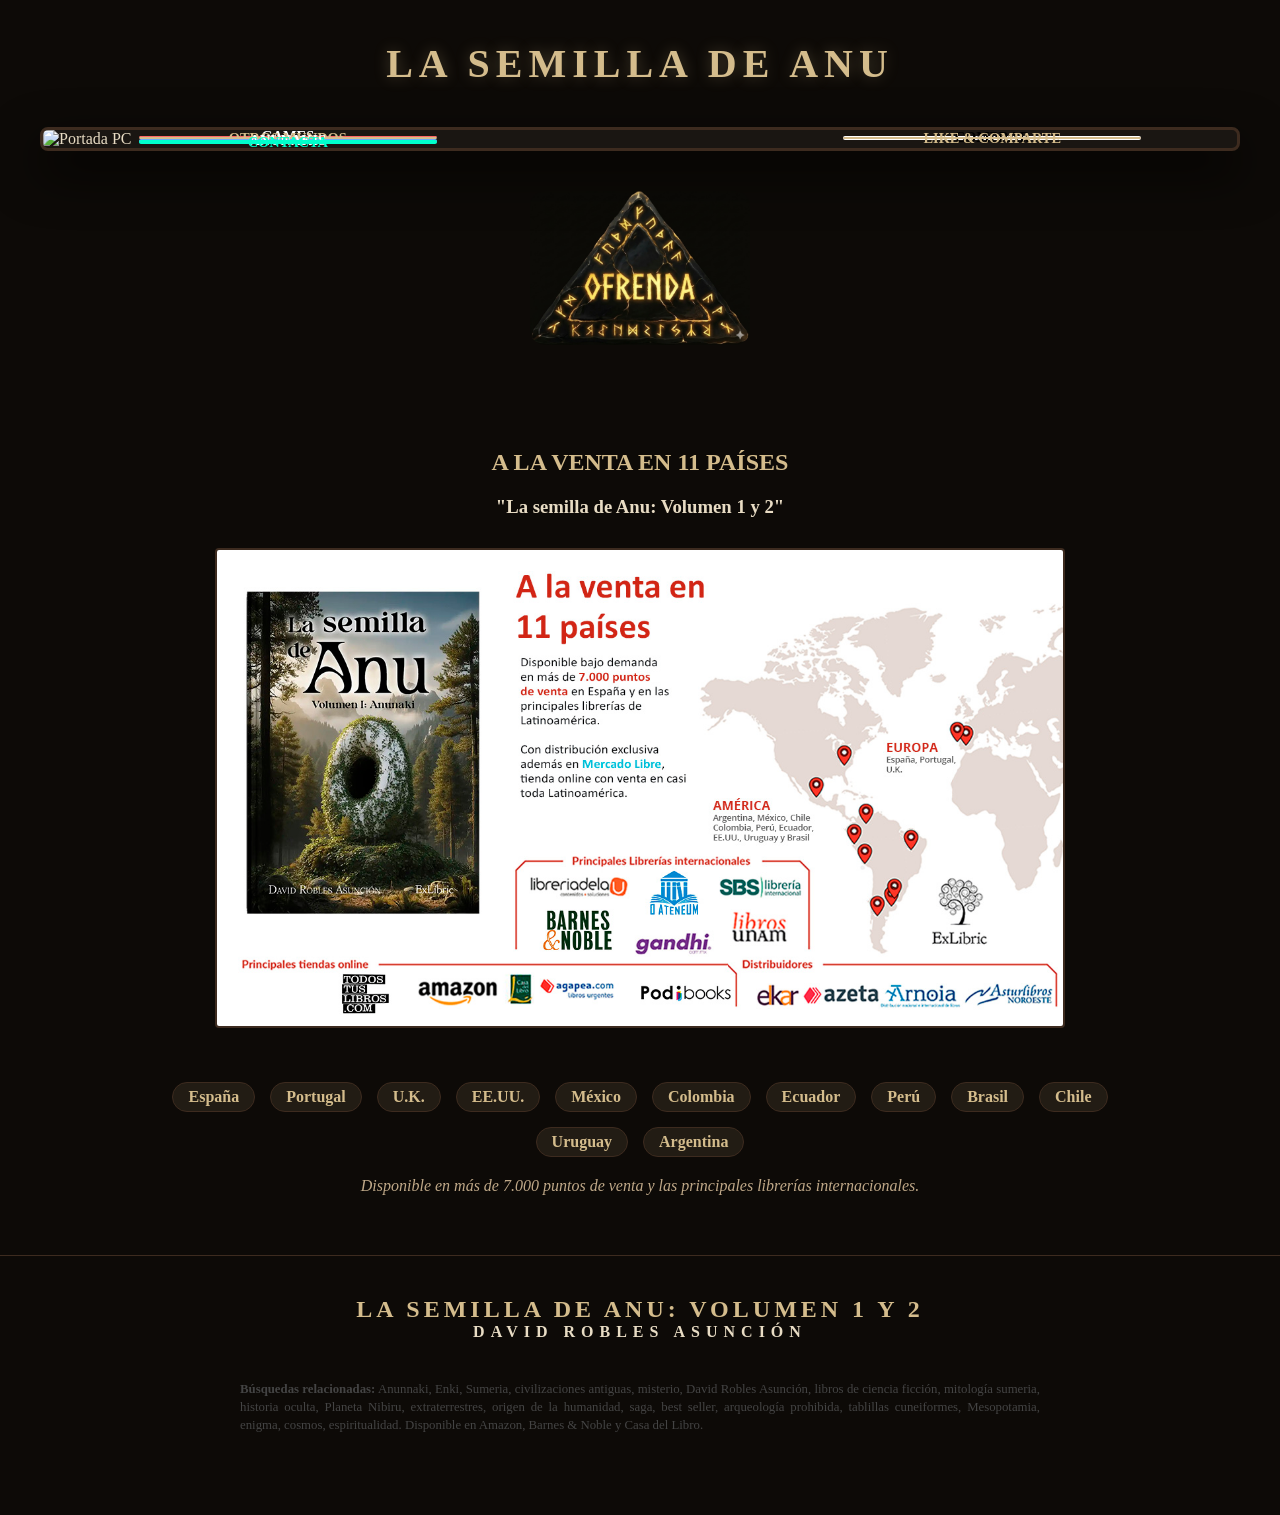
==== index.html @ cfb8f727 "Update print statement from 'Hello' to 'Goodbye'" ====
<!DOCTYPE html>

<html lang="es">

<head>

    <meta charset="UTF-8">

    <meta name="viewport" content="width=device-width, initial-scale=1.0, maximum-scale=5.0">

    <title>La Semilla de Anu - David Robles Asunción</title>



    <style>

        /* RESET Y BASE */

        * { box-sizing: border-box; margin: 0; padding: 0; -webkit-tap-highlight-color: transparent; }

        

        body { 

            background-color: #0d0a07; 

            color: #e8dcc4; 

            font-family: 'Segoe UI', 'Cambria', serif; 

            display: flex; 

            flex-direction: column; 

            align-items: center; 

            min-height: 100vh; 

            overflow-x: hidden;

        }



        .seo-title { 

            color: #d4bc8c; padding: 40px 15px; font-size: clamp(1.5rem, 5vw, 2.5rem); 

            text-transform: uppercase; text-align: center; letter-spacing: 6px; width: 100%;

            text-shadow: 0 0 15px rgba(212, 188, 140, 0.3);

        }



        /* PORTADA */

        .templo-master { 

            position: relative; width: 95%; max-width: 1200px; border: 3px solid #3d2b1f; 

            background: #1a1612; overflow: hidden; border-radius: 8px;

            box-shadow: 0 20px 50px rgba(0,0,0,0.9);

        }

        

        .background-design { 

            width: 100%; height: auto; display: block; position: relative; z-index: 2; 

        }



        .img-pc { display: none; }

        @media (min-width: 850px) { .img-pc { display: block; } .img-movil { display: none; } }

        @media (max-width: 849px) { .img-movil { display: block; } }



        /* GOTA Y ONDA */

        .gota-efecto { 

            position: absolute; top: -25px; left: 50%; width: 4px; height: 20px; 

            background: linear-gradient(to bottom, transparent, #d4bc8c); border-radius: 50%; 

            z-index: 6; animation: caerSuelo 4s infinite cubic-bezier(0.4, 0, 1, 1); 

        }

        .onda-efecto { 

            position: absolute; top: 96%; left: 50%; width: 10px; height: 5px; 

            border: 1.5px solid rgba(212, 188, 140, 0.5); border-radius: 50%; 

            z-index: 6; transform: translate(-50%, -50%); opacity: 0; animation: ondaSuelo 4s infinite; 

        }

        @keyframes caerSuelo { 0% { top: -25px; opacity: 0; } 10% { opacity: 1; } 85% { top: 96%; opacity: 1; } 90%, 100% { opacity: 0; } }

        @keyframes ondaSuelo { 0%, 85% { width: 0; height: 0; opacity: 0; } 86% { opacity: 1; } 100% { width: 400px; height: 100px; opacity: 0; } }



        /* BOTONES PRINCIPALES */

        .botones-capa { position: absolute; top: 0; left: 0; width: 100%; height: 100%; z-index: 10; }

        .btn-invisible { 

            position: absolute; display: flex; align-items: center; justify-content: center; 

            text-decoration: none; font-weight: 800; font-size: clamp(0.5rem, 1.8vw, 0.9rem); 

            text-transform: uppercase; border-radius: 4px; text-align: center; width: 25%; height: 7.2%; 

            transition: all 0.2s ease; box-shadow: inset 0 0 10px rgba(0,0,0,0.5); cursor: pointer;

        }

        .btn-col-izq { left: 8%; color: #fff; }

        .btn-col-der { left: 67%; color: #fff; }

        

        .btn-arcade { top: 32%; background: rgba(80, 20, 20, 0.95); border: 1.5px solid #ff6666; } 

        .btn-otros { top: 40%; background: #2a2a2a; border: 1.5px solid #d4bc8c; color: #d4bc8c !important; }

        .btn-anunakis { top: 48%; background: rgba(20, 40, 80, 0.95); border: 2px solid #66aaff; }

        

        .btn-contacta { 

            top: 56%; 

            background: linear-gradient(145deg, #0a5c36, #04321c); 

            border: 2px solid #00ffcc; 

            color: #00ffcc !important; 

            font-weight: 900;

            animation: latidoVerde 2.5s infinite;

        }

        @keyframes latidoVerde {

            0% { transform: scale(1); box-shadow: 0 0 5px rgba(0,255,204,0.3); }

            50% { transform: scale(1.03); box-shadow: 0 0 15px rgba(0,255,204,0.7); }

            100% { transform: scale(1); box-shadow: 0 0 5px rgba(0,255,204,0.3); }

        }



        .btn-comprar { 

            top: 32%; background: linear-gradient(145deg, #ffd700, #b8860b); 

            color: #000 !important; border: 2px solid #fff; font-weight: 900; 

            animation: latidoGlow 2s infinite;

        }

        @keyframes latidoGlow {

            0% { transform: scale(1); box-shadow: 0 0 5px #fff; }

            50% { transform: scale(1.05); box-shadow: 0 0 20px #ffd700; }

            100% { transform: scale(1); box-shadow: 0 0 5px #fff; }

        }



        .btn-redes { 

            top: 40%; background: rgba(60, 20, 60, 0.95); border: 1.5px solid #d4bc8c; color: #d4bc8c !important; 

        }



        /* MODALES */

        .modal-base { display: none; position: fixed; top: 0; left: 0; width: 100%; height: 100%; background: rgba(0,0,0,0.95); z-index: 100; justify-content: center; align-items: center; }

        .modal-box { background: #1a1612; border: 2px solid #d4bc8c; width: 90%; max-width: 550px; padding: 25px; border-radius: 12px; position: relative; }

        .close-x { position: absolute; top: 10px; right: 20px; color: #d4bc8c; font-size: 30px; cursor: pointer; }

        

        .menu-anunaki-grid, .menu-games-grid, .menu-redes-grid { display: grid; grid-template-columns: 1fr 1fr; gap: 10px; margin-top: 20px; }

        .menu-redes-grid { grid-template-columns: 1fr; }

        

        .menu-anunaki-grid a, .menu-games-grid a, .menu-redes-grid a { 

            display: block; padding: 15px; border: 1.5px solid #d4bc8c; color: #e8dcc4; 

            text-decoration: none; text-align: center; border-radius: 4px; font-weight: bold; font-size: 0.9rem;

            background: rgba(212, 188, 140, 0.05); transition: 0.3s;

        }

        .menu-anunaki-grid a:hover, .menu-games-grid a:hover, .menu-redes-grid a:hover { background: #d4bc8c; color: #000; }



        /* ESTILOS DEL MODAL DE CONTACTO EN VERDE ESMERALDA */

        .modal-extraterrestre .modal-box {

            background: linear-gradient(135deg, #08120e, #141a16);

            border: 2px solid #00ffcc;

            box-shadow: 0 0 30px rgba(0, 255, 204, 0.2);

            max-width: 480px;

        }

        .modal-extraterrestre h2 {

            color: #00ffcc !important;

            text-shadow: 0 0 10px rgba(0, 255, 204, 0.4);

            letter-spacing: 2px;

        }

        .form-muro {

            display: flex;

            flex-direction: column;

            gap: 12px;

            margin-top: 20px;

        }

        .form-muro input, .form-muro textarea {

            width: 100%;

            padding: 12px;

            background: rgba(0, 0, 0, 0.6);

            border: 1px solid #00ffcc;

            border-radius: 4px;

            color: #e8dcc4;

            font-family: inherit;

            font-size: 0.95rem;

        }

        .form-muro input:focus, .form-muro textarea:focus {

            outline: none;

            box-shadow: 0 0 8px rgba(0, 255, 204, 0.6);

        }

        .btn-publicar {

            background: #00ffcc;

            color: #050a08;

            border: none;

            padding: 12px;

            font-weight: bold;

            text-transform: uppercase;

            letter-spacing: 2px;

            border-radius: 4px;

            cursor: pointer;

            transition: 0.3s;

        }

        .btn-publicar:hover {

            background: #fff;

            box-shadow: 0 0 15px #fff;

        }



        .scroll-lista { max-height: 50vh; overflow-y: auto; margin-top: 15px; }

        .grid-autores { display: grid; grid-template-columns: 1fr 1fr; gap: 8px; list-style: none; }

        .grid-autores li { padding: 8px; color: #e8dcc4; border-bottom: 1px solid #2a2a2a; font-size: 0.85rem; }



        .seccion-venta { width: 90%; max-width: 1000px; padding: 60px 20px; text-align: center; }

        .mapa-img { width: 100%; max-width: 850px; border: 2px solid #3d2b1f; margin-bottom: 30px; border-radius: 4px; }

        .lista-paises { display: flex; flex-wrap: wrap; justify-content: center; gap: 15px; list-style: none; margin: 20px 0; color: #d4bc8c; font-weight: bold; }

        .lista-paises li { background: rgba(212, 188, 140, 0.1); padding: 5px 15px; border-radius: 20px; border: 1px solid #3d2b1f; }



        .contenedor-ofrenda { padding: 40px 0; display: flex; justify-content: center; width: 100%; }

        .btn-paypal-ofrenda { background: none; border: none; cursor: pointer; max-width: 220px; }

        .btn-paypal-ofrenda img { width: 100%; border-radius: 15px; }



        .footer-final { padding: 40px 20px 80px 20px; text-align: center; border-top: 1px solid #3d2b1f; width: 100%; }

        .seo-hidden { font-size: 0.8rem; color: #444; margin-top: 30px; max-width: 800px; margin-left: auto; margin-right: auto; line-height: 1.4; text-align: justify; }

    </style>

</head>

<body onclick="iniciarLatido()" ontouchstart="iniciarLatido()">



    <h1 class="seo-title">La Semilla de Anu</h1>



    <div class="templo-master">

        <img src="portada-pc.jpeg?v=2" class="background-design img-movil" alt="Portada Móvil">

        <img src="portada-pc.jpeg?v=2" class="background-design img-pc" alt="Portada PC">

        

        <div class="gota-efecto"></div>

        <div class="onda-efecto"></div>

        

        <audio id="audLatido" loop src="latido.mp3"></audio>

        <audio id="audGota" src="sonido.mp3"></audio>

        

        <nav class="botones-capa">

            <div class="btn-invisible btn-col-izq btn-arcade" onclick="abrirModal('modalGames')">Games</div>

            <div class="btn-invisible btn-col-izq btn-otros" onclick="abrirModal('modalOtros')">Otros Mundos</div>

            <div class="btn-invisible btn-col-izq btn-anunakis" onclick="abrirAnunakis()">Anunakis</div>

            <div class="btn-invisible btn-col-izq btn-contacta" onclick="abrirModal('modalContacto')">Contacta</div>



            <a href="https://www.exlibric.com/author/david-robles-asuncion/" class="btn-invisible btn-col-der btn-comprar" target="_blank">Comprar</a>

            <div class="btn-invisible btn-col-der btn-redes" onclick="abrirModal('modalRedes')">Like & Comparte</div>

        </nav>

    </div>



    <!-- MODALES -->

    <div id="modalGames" class="modal-base">

        <div class="modal-box">

            <span class="close-x" onclick="cerrarModales()">&times;</span>

            <h2 style="text-align:center; color:#d4bc8c">Games</h2>

            <div class="menu-games-grid">

                <a href="juego.html">Arcade</a>

                <a href="rol.html">Rol</a>

                <a href="tablillas.html">Tablillas</a>

            </div>

        </div>

    </div>



    <div id="modalAnunakis" class="modal-base">

        <div class="modal-box">

            <span class="close-x" onclick="cerrarModales()">&times;</span>

            <h2 style="text-align:center; color:#d4bc8c">Anunakis</h2>

            <div class="menu-anunaki-grid">

                <a href="cuneiforme.html">Escritura</a>

                <a href="aventura.html">Aventura</a>

                <a href="adivinanzas.html">Oráculo</a>

                <a href="destino.html">Destino</a>

            </div>

        </div>

    </div>



    <div id="modalRedes" class="modal-base">

        <div class="modal-box">

            <span class="close-x" onclick="cerrarModales()">&times;</span>

            <h2 style="text-align:center; color:#d4bc8c">Like & Comparte</h2>

            <div class="menu-redes-grid">

                <a href="https://www.tiktok.com/@vorticeverde82" target="_blank">TikTok</a>

                <a href="https://www.instagram.com/vorticeverde82/" target="_blank">Instagram</a>

                <a href="https://www.youtube.com/@DRobles82" target="_blank">YouTube</a>

            </div>

        </div>

    </div>



    <!-- MODAL CONTACTO / CONECTADO A FORMSPREE CON IFRAME OCULTO -->

    <div id="modalContacto" class="modal-base modal-extraterrestre">

        <div class="modal-box">

            <span class="close-x" onclick="cerrarModales()">&times;</span>

            <h2 style="text-align:center;">CONTACTA CON EL AUTOR</h2>

            <p style="text-align:center; font-size: 0.80rem; color:#00ffcc; margin-top:3px;">Tu mensaje llegará directamente al correo</p>

            

            <form action="https://formspree.io/f/xgawbpyd" method="POST" class="form-muro" id="formContactoDirecto" target="hidden_iframe" onsubmit="enviadoFormulario()">

                <input type="text" name="nombre" required placeholder="Tu nombre o alias..." maxlength="30">

                <input type="email" name="email" required placeholder="Tu correo electrónico...">

                <textarea name="mensaje" rows="3" required placeholder="Escribe tu mensaje..." maxlength="300"></textarea>

                <button type="submit" id="btnEnviarEmail" class="btn-publicar">Enviar Mensaje</button>

            </form>

            

            <div id="respuestaEnvio" style="display:none; text-align:center; color:#00ffcc; margin-top:15px; font-weight:bold;">

                ¡Mensaje transmitido con éxito! Te responderé pronto.

            </div>

            

            <iframe name="hidden_iframe" id="hidden_iframe" style="display:none;"></iframe>

        </div>

    </div>



    <div id="modalOtros" class="modal-base">

        <div class="modal-box">

            <span class="close-x" onclick="cerrarModales()">&times;</span>

            <h2 style="text-align:center; color:#d4bc8c">Otros Mundos</h2>

            <div class="scroll-lista">

                <ul class="grid-autores">

                    <li>Alan y Sally Landsburg</li><li>Alfred Stelter</li><li>Andrew Tomas</li><li>Belline</li><li>Carlo Liberio del Zotti</li><li>Charles berlitz</li><li>Christine Dequerlor</li><li>Cristian Puig</li><li>David Hammond</li><li>Dr. Frederik Koning</li><li>Erich von Daniken</li><li>Francisco Javier Torrent Rodrigo</li><li>Francois Ethuin</li><li>Francois Ribadeau Dumas</li><li>Fulcanelli</li><li>Günter Paul</li><li>Gustavo Domenech</li><li>H.P. Blavatsky</li><li>Hades</li><li>Hans Herlin</li><li>J. Bergier</li><li>J.Garcia Font</li><li>J.J.Benitez</li><li>Jacques Bergier</li><li>Jacques Sadoul</li><li>Jacques. A. Mauduit</li><li>Javier Sierra</li><li>Jean Sendy</li><li>Jean-Charles Pichon</li><li>John G. Fuller</li><li>L. Pauwels</li><li>Leo Talamonti</li><li>Marcel Moreau</li><li>Maurice Chatelain</li><li>Michael Cranger</li><li>Michael-Claude Touchard</li><li>Michel Gauquelin</li><li>Patrice Gaston</li><li>Pedro Guirao</li><li>Peter Kolosimo</li><li>Pierre carnac</li><li>Pierre ceria</li><li>Pierre Duval</li><li>rainer Erler</li><li>Richard Hennig</li><li>Robert Charroux</li><li>Robert Tocquet</li><li>Stuart R.Kaplan</li><li>Victor Colmenarejo</li>

                </ul>

            </div>

        </div>

    </div>



    <div class="contenedor-ofrenda">

        <form action="https://www.paypal.com/donate" method="post" target="_top">

            <input type="hidden" name="hosted_button_id" value="7M9F87AUJ6T2J" />

            <button type="submit" class="btn-paypal-ofrenda">

                <img src="Gemini_Generated_Image_g6d4ytg6d4ytg6d4.jpg" alt="Ofrenda">

            </button>

        </form>

    </div>



    <section class="seccion-venta">

        <h2 style="color:#d4bc8c; margin-bottom:20px;">A LA VENTA EN 11 PAÍSES</h2>

        <h3 style="margin-bottom:30px; color:#e8dcc4;">"La semilla de Anu: Volumen 1 y 2"</h3>

        <img src="mapa.jpg" class="mapa-img" alt="Mapa de puntos de venta">

        <ul class="lista-paises">

            <li>España</li><li>Portugal</li><li>U.K.</li><li>EE.UU.</li><li>México</li><li>Colombia</li>

            <li>Ecuador</li><li>Perú</li><li>Brasil</li><li>Chile</li><li>Uruguay</li><li>Argentina</li>

        </ul>

        <p style="color:#bfa888; font-style:italic; margin-top:20px;">Disponible en más de 7.000 puntos de venta y las principales librerías internacionales.</p>

    </section>



    <footer class="footer-final">

        <div style="margin-bottom: 40px;">

            <h2 style="letter-spacing: 4px; color:#d4bc8c;">LA SEMILLA DE ANU: VOLUMEN 1 Y 2</h2>

            <p style="letter-spacing: 6px; font-weight: bold;">DAVID ROBLES ASUNCIÓN</p>

        </div>

        <div class="seo-hidden">

            <strong>Búsquedas relacionadas:</strong> Anunnaki, Enki, Sumeria, civilizaciones antiguas, misterio, David Robles Asunción, libros de ciencia ficción, mitología sumeria, historia oculta, Planeta Nibiru, extraterrestres, origen de la humanidad, saga, best seller, arqueología prohibida, tablillas cuneiformes, Mesopotamia, enigma, cosmos, espiritualidad. Disponible en Amazon, Barnes & Noble y Casa del Libro.

        </div>

    </footer>



    <script>

        const latido = document.getElementById('audLatido');

        const gota = document.getElementById('audGota');

        let iniciado = false;



        function iniciarLatido() { if (!iniciado) { latido.play().catch(() => {}); iniciado = true; } }

        function abrirAnunakis() { gota.currentTime = 0; gota.play().catch(() => {}); abrirModal('modalAnunakis'); }

        function abrirModal(id) { 

            gota.currentTime = 0; gota.play().catch(() => {});

            document.getElementById(id).style.display = 'flex'; 

        }

        function cerrarModales() { document.querySelectorAll('.modal-base').forEach(m => m.style.display = 'none'); }

        window.onclick = (e) => { if (e.target.className === 'modal-base') cerrarModales(); }



        function enviadoFormulario() {

            const btn = document.getElementById('btnEnviarEmail');

            const form = document.getElementById('formContactoDirecto');

            const respuesta = document.getElementById('respuestaEnvio');

            

            btn.innerText = "ENVIANDO...";

            btn.disabled = true;



            setTimeout(() => {

                form.reset();

                form.style.display = 'none';

                respuesta.style.display = 'block';

            }, 800);

        }

    </script>

</body>

</html>
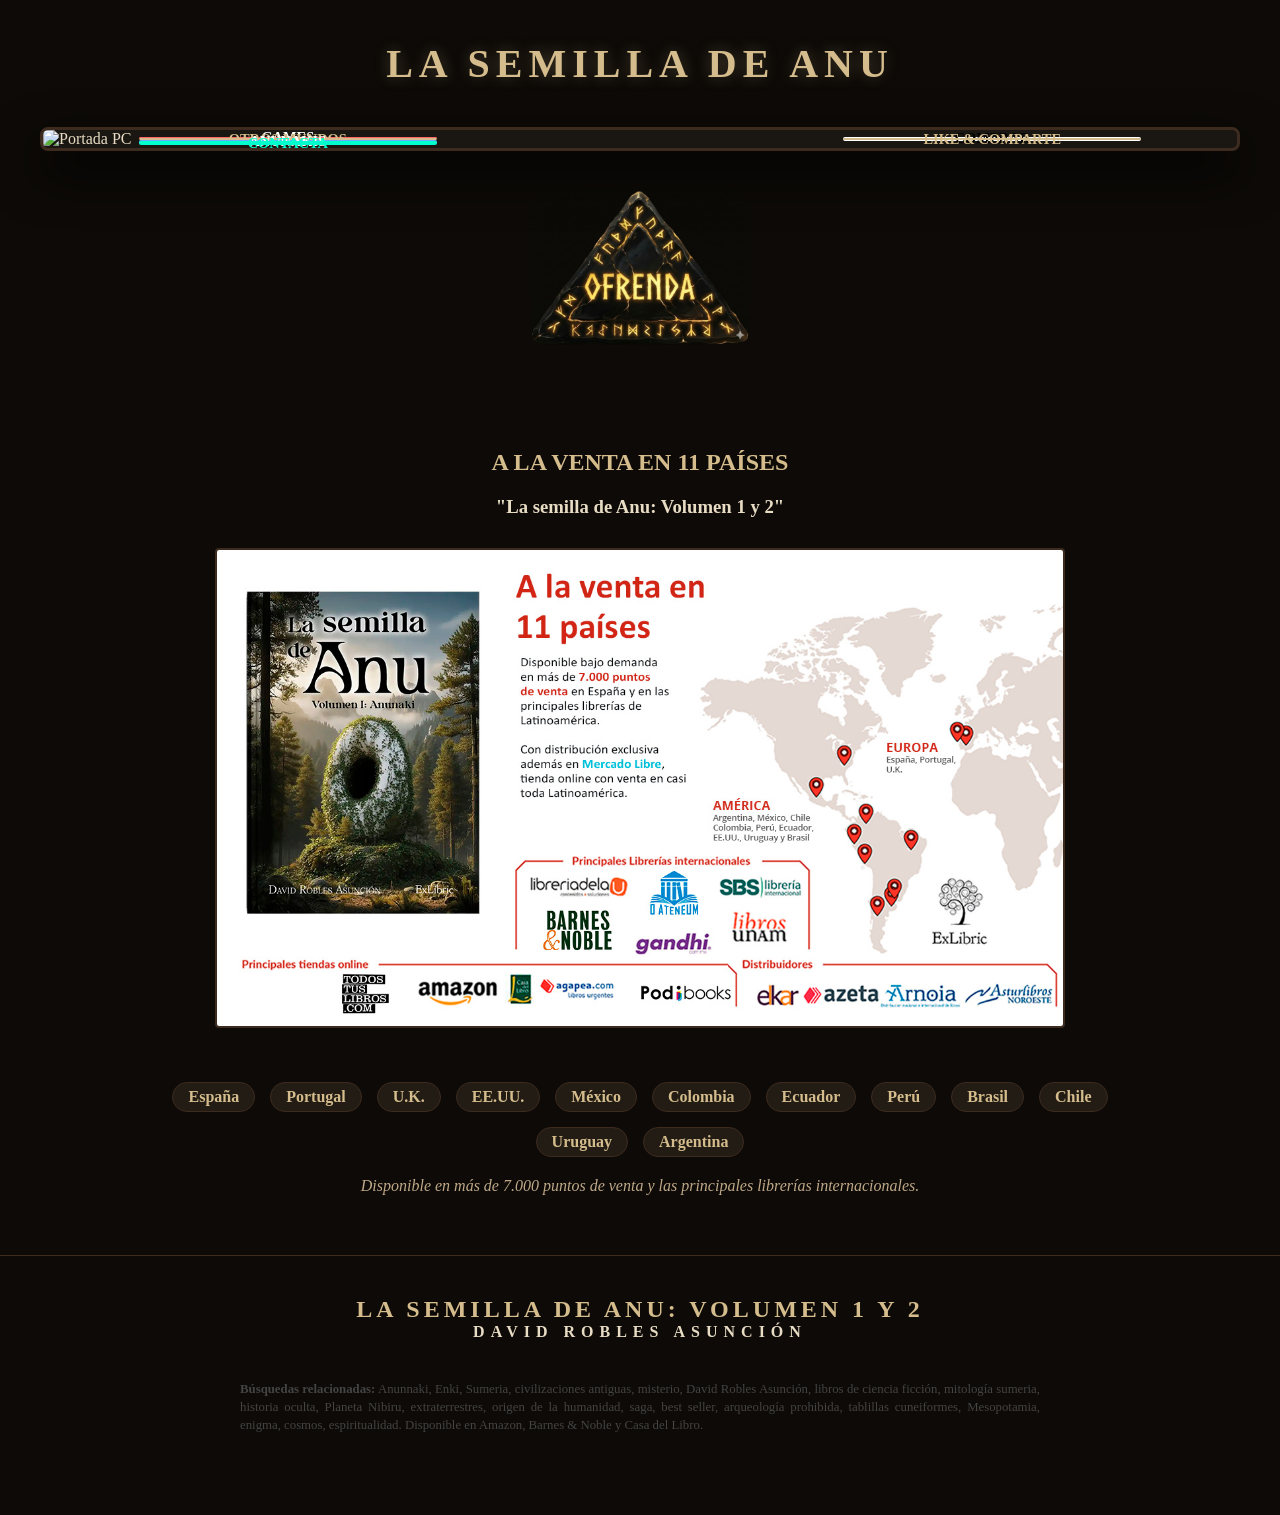
==== commit 5a3b146a: "Update print statement from 'Hello' to 'Goodbye'" ====
--- a/index.html
+++ b/index.html
@@ -1,679 +1,389 @@
 <!DOCTYPE html>
-
 <html lang="es">
-
 <head>
-
     <meta charset="UTF-8">
-
     <meta name="viewport" content="width=device-width, initial-scale=1.0, maximum-scale=5.0">
-
     <title>La Semilla de Anu - David Robles Asunción</title>
 
-
-
     <style>
-
         /* RESET Y BASE */
-
         * { box-sizing: border-box; margin: 0; padding: 0; -webkit-tap-highlight-color: transparent; }
-
-        
-
+        
         body { 
-
             background-color: #0d0a07; 
-
             color: #e8dcc4; 
-
             font-family: 'Segoe UI', 'Cambria', serif; 
-
             display: flex; 
-
             flex-direction: column; 
-
             align-items: center; 
-
             min-height: 100vh; 
-
             overflow-x: hidden;
-
-        }
-
-
+        }
 
         .seo-title { 
-
             color: #d4bc8c; padding: 40px 15px; font-size: clamp(1.5rem, 5vw, 2.5rem); 
-
             text-transform: uppercase; text-align: center; letter-spacing: 6px; width: 100%;
-
             text-shadow: 0 0 15px rgba(212, 188, 140, 0.3);
-
-        }
-
-
+        }
 
         /* PORTADA */
-
         .templo-master { 
-
             position: relative; width: 95%; max-width: 1200px; border: 3px solid #3d2b1f; 
-
             background: #1a1612; overflow: hidden; border-radius: 8px;
-
             box-shadow: 0 20px 50px rgba(0,0,0,0.9);
-
-        }
-
-        
-
+        }
+        
         .background-design { 
-
             width: 100%; height: auto; display: block; position: relative; z-index: 2; 
-
-        }
-
-
+        }
 
         .img-pc { display: none; }
-
         @media (min-width: 850px) { .img-pc { display: block; } .img-movil { display: none; } }
-
         @media (max-width: 849px) { .img-movil { display: block; } }
 
-
-
         /* GOTA Y ONDA */
-
         .gota-efecto { 
-
             position: absolute; top: -25px; left: 50%; width: 4px; height: 20px; 
-
             background: linear-gradient(to bottom, transparent, #d4bc8c); border-radius: 50%; 
-
             z-index: 6; animation: caerSuelo 4s infinite cubic-bezier(0.4, 0, 1, 1); 
-
-        }
-
+        }
         .onda-efecto { 
-
             position: absolute; top: 96%; left: 50%; width: 10px; height: 5px; 
-
             border: 1.5px solid rgba(212, 188, 140, 0.5); border-radius: 50%; 
-
             z-index: 6; transform: translate(-50%, -50%); opacity: 0; animation: ondaSuelo 4s infinite; 
-
-        }
-
+        }
         @keyframes caerSuelo { 0% { top: -25px; opacity: 0; } 10% { opacity: 1; } 85% { top: 96%; opacity: 1; } 90%, 100% { opacity: 0; } }
-
         @keyframes ondaSuelo { 0%, 85% { width: 0; height: 0; opacity: 0; } 86% { opacity: 1; } 100% { width: 400px; height: 100px; opacity: 0; } }
 
-
-
         /* BOTONES PRINCIPALES */
-
         .botones-capa { position: absolute; top: 0; left: 0; width: 100%; height: 100%; z-index: 10; }
-
         .btn-invisible { 
-
             position: absolute; display: flex; align-items: center; justify-content: center; 
-
             text-decoration: none; font-weight: 800; font-size: clamp(0.5rem, 1.8vw, 0.9rem); 
-
             text-transform: uppercase; border-radius: 4px; text-align: center; width: 25%; height: 7.2%; 
-
             transition: all 0.2s ease; box-shadow: inset 0 0 10px rgba(0,0,0,0.5); cursor: pointer;
-
-        }
-
+        }
         .btn-col-izq { left: 8%; color: #fff; }
-
         .btn-col-der { left: 67%; color: #fff; }
-
-        
-
-        .btn-arcade { top: 32%; background: rgba(80, 20, 20, 0.95); border: 1.5px solid #ff6666; } 
-
-        .btn-otros { top: 40%; background: #2a2a2a; border: 1.5px solid #d4bc8c; color: #d4bc8c !important; }
-
-        .btn-anunakis { top: 48%; background: rgba(20, 40, 80, 0.95); border: 2px solid #66aaff; }
-
-        
-
+        
+        /* Bajados ligeramente justo por debajo de las manos */
+        .btn-arcade { top: 38%; background: rgba(80, 20, 20, 0.95); border: 1.5px solid #ff6666; } 
+        .btn-otros { top: 46%; background: #2a2a2a; border: 1.5px solid #d4bc8c; color: #d4bc8c !important; }
+        .btn-anunakis { top: 54%; background: rgba(20, 40, 80, 0.95); border: 2px solid #66aaff; }
+        
         .btn-contacta { 
-
-            top: 56%; 
-
+            top: 62%; 
             background: linear-gradient(145deg, #0a5c36, #04321c); 
-
             border: 2px solid #00ffcc; 
-
             color: #00ffcc !important; 
-
             font-weight: 900;
-
             animation: latidoVerde 2.5s infinite;
-
-        }
-
+        }
         @keyframes latidoVerde {
-
             0% { transform: scale(1); box-shadow: 0 0 5px rgba(0,255,204,0.3); }
-
             50% { transform: scale(1.03); box-shadow: 0 0 15px rgba(0,255,204,0.7); }
-
             100% { transform: scale(1); box-shadow: 0 0 5px rgba(0,255,204,0.3); }
-
-        }
-
-
+        }
 
         .btn-comprar { 
-
-            top: 32%; background: linear-gradient(145deg, #ffd700, #b8860b); 
-
+            top: 38%; background: linear-gradient(145deg, #ffd700, #b8860b); 
             color: #000 !important; border: 2px solid #fff; font-weight: 900; 
-
             animation: latidoGlow 2s infinite;
-
-        }
-
+        }
         @keyframes latidoGlow {
-
             0% { transform: scale(1); box-shadow: 0 0 5px #fff; }
-
             50% { transform: scale(1.05); box-shadow: 0 0 20px #ffd700; }
-
             100% { transform: scale(1); box-shadow: 0 0 5px #fff; }
-
-        }
-
-
+        }
 
         .btn-redes { 
-
-            top: 40%; background: rgba(60, 20, 60, 0.95); border: 1.5px solid #d4bc8c; color: #d4bc8c !important; 
-
-        }
-
-
+            top: 46%; background: rgba(60, 20, 60, 0.95); border: 1.5px solid #d4bc8c; color: #d4bc8c !important; 
+        }
 
         /* MODALES */
-
         .modal-base { display: none; position: fixed; top: 0; left: 0; width: 100%; height: 100%; background: rgba(0,0,0,0.95); z-index: 100; justify-content: center; align-items: center; }
-
         .modal-box { background: #1a1612; border: 2px solid #d4bc8c; width: 90%; max-width: 550px; padding: 25px; border-radius: 12px; position: relative; }
-
         .close-x { position: absolute; top: 10px; right: 20px; color: #d4bc8c; font-size: 30px; cursor: pointer; }
-
-        
-
+        
         .menu-anunaki-grid, .menu-games-grid, .menu-redes-grid { display: grid; grid-template-columns: 1fr 1fr; gap: 10px; margin-top: 20px; }
-
         .menu-redes-grid { grid-template-columns: 1fr; }
-
-        
-
+        
         .menu-anunaki-grid a, .menu-games-grid a, .menu-redes-grid a { 
-
             display: block; padding: 15px; border: 1.5px solid #d4bc8c; color: #e8dcc4; 
-
             text-decoration: none; text-align: center; border-radius: 4px; font-weight: bold; font-size: 0.9rem;
-
             background: rgba(212, 188, 140, 0.05); transition: 0.3s;
-
-        }
-
+        }
         .menu-anunaki-grid a:hover, .menu-games-grid a:hover, .menu-redes-grid a:hover { background: #d4bc8c; color: #000; }
 
-
-
         /* ESTILOS DEL MODAL DE CONTACTO EN VERDE ESMERALDA */
-
         .modal-extraterrestre .modal-box {
-
             background: linear-gradient(135deg, #08120e, #141a16);
-
             border: 2px solid #00ffcc;
-
             box-shadow: 0 0 30px rgba(0, 255, 204, 0.2);
-
             max-width: 480px;
-
-        }
-
+        }
         .modal-extraterrestre h2 {
-
             color: #00ffcc !important;
-
             text-shadow: 0 0 10px rgba(0, 255, 204, 0.4);
-
             letter-spacing: 2px;
-
-        }
-
+        }
         .form-muro {
-
             display: flex;
-
             flex-direction: column;
-
             gap: 12px;
-
             margin-top: 20px;
-
-        }
-
+        }
         .form-muro input, .form-muro textarea {
-
             width: 100%;
-
             padding: 12px;
-
             background: rgba(0, 0, 0, 0.6);
-
             border: 1px solid #00ffcc;
-
             border-radius: 4px;
-
             color: #e8dcc4;
-
             font-family: inherit;
-
             font-size: 0.95rem;
-
-        }
-
+        }
         .form-muro input:focus, .form-muro textarea:focus {
-
             outline: none;
-
             box-shadow: 0 0 8px rgba(0, 255, 204, 0.6);
-
-        }
-
+        }
         .btn-publicar {
-
             background: #00ffcc;
-
             color: #050a08;
-
             border: none;
-
             padding: 12px;
-
             font-weight: bold;
-
             text-transform: uppercase;
-
             letter-spacing: 2px;
-
             border-radius: 4px;
-
             cursor: pointer;
-
             transition: 0.3s;
-
-        }
-
+        }
         .btn-publicar:hover {
-
             background: #fff;
-
             box-shadow: 0 0 15px #fff;
-
-        }
-
-
+        }
 
         .scroll-lista { max-height: 50vh; overflow-y: auto; margin-top: 15px; }
-
         .grid-autores { display: grid; grid-template-columns: 1fr 1fr; gap: 8px; list-style: none; }
-
         .grid-autores li { padding: 8px; color: #e8dcc4; border-bottom: 1px solid #2a2a2a; font-size: 0.85rem; }
 
-
-
         .seccion-venta { width: 90%; max-width: 1000px; padding: 60px 20px; text-align: center; }
-
         .mapa-img { width: 100%; max-width: 850px; border: 2px solid #3d2b1f; margin-bottom: 30px; border-radius: 4px; }
-
         .lista-paises { display: flex; flex-wrap: wrap; justify-content: center; gap: 15px; list-style: none; margin: 20px 0; color: #d4bc8c; font-weight: bold; }
-
         .lista-paises li { background: rgba(212, 188, 140, 0.1); padding: 5px 15px; border-radius: 20px; border: 1px solid #3d2b1f; }
 
-
-
         .contenedor-ofrenda { padding: 40px 0; display: flex; justify-content: center; width: 100%; }
-
         .btn-paypal-ofrenda { background: none; border: none; cursor: pointer; max-width: 220px; }
-
         .btn-paypal-ofrenda img { width: 100%; border-radius: 15px; }
 
-
-
         .footer-final { padding: 40px 20px 80px 20px; text-align: center; border-top: 1px solid #3d2b1f; width: 100%; }
-
         .seo-hidden { font-size: 0.8rem; color: #444; margin-top: 30px; max-width: 800px; margin-left: auto; margin-right: auto; line-height: 1.4; text-align: justify; }
-
     </style>
-
 </head>
-
 <body onclick="iniciarLatido()" ontouchstart="iniciarLatido()">
 
-
-
     <h1 class="seo-title">La Semilla de Anu</h1>
 
-
-
     <div class="templo-master">
-
         <img src="portada-pc.jpeg?v=2" class="background-design img-movil" alt="Portada Móvil">
-
         <img src="portada-pc.jpeg?v=2" class="background-design img-pc" alt="Portada PC">
-
-        
-
+        
         <div class="gota-efecto"></div>
-
         <div class="onda-efecto"></div>
-
-        
-
+        
         <audio id="audLatido" loop src="latido.mp3"></audio>
-
         <audio id="audGota" src="sonido.mp3"></audio>
-
-        
-
+        
         <nav class="botones-capa">
-
             <div class="btn-invisible btn-col-izq btn-arcade" onclick="abrirModal('modalGames')">Games</div>
-
             <div class="btn-invisible btn-col-izq btn-otros" onclick="abrirModal('modalOtros')">Otros Mundos</div>
-
             <div class="btn-invisible btn-col-izq btn-anunakis" onclick="abrirAnunakis()">Anunakis</div>
-
             <div class="btn-invisible btn-col-izq btn-contacta" onclick="abrirModal('modalContacto')">Contacta</div>
 
-
-
             <a href="https://www.exlibric.com/author/david-robles-asuncion/" class="btn-invisible btn-col-der btn-comprar" target="_blank">Comprar</a>
-
             <div class="btn-invisible btn-col-der btn-redes" onclick="abrirModal('modalRedes')">Like & Comparte</div>
-
         </nav>
-
-    </div>
-
-
+    </div>
 
     <!-- MODALES -->
-
     <div id="modalGames" class="modal-base">
-
-        <div class="modal-box">
-
-            <span class="close-x" onclick="cerrarModales()">&times;</span>
-
+        <div class="modal-box">
+            <span class="close-x" onclick="cerrarModales()">&times;</span>
             <h2 style="text-align:center; color:#d4bc8c">Games</h2>
-
             <div class="menu-games-grid">
-
                 <a href="juego.html">Arcade</a>
-
                 <a href="rol.html">Rol</a>
-
                 <a href="tablillas.html">Tablillas</a>
-
-            </div>
-
-        </div>
-
-    </div>
-
-
+            </div>
+        </div>
+    </div>
 
     <div id="modalAnunakis" class="modal-base">
-
-        <div class="modal-box">
-
-            <span class="close-x" onclick="cerrarModales()">&times;</span>
-
+        <div class="modal-box">
+            <span class="close-x" onclick="cerrarModales()">&times;</span>
             <h2 style="text-align:center; color:#d4bc8c">Anunakis</h2>
-
             <div class="menu-anunaki-grid">
-
                 <a href="cuneiforme.html">Escritura</a>
-
                 <a href="aventura.html">Aventura</a>
-
                 <a href="adivinanzas.html">Oráculo</a>
-
                 <a href="destino.html">Destino</a>
-
-            </div>
-
-        </div>
-
-    </div>
-
-
+            </div>
+        </div>
+    </div>
 
     <div id="modalRedes" class="modal-base">
-
-        <div class="modal-box">
-
-            <span class="close-x" onclick="cerrarModales()">&times;</span>
-
+        <div class="modal-box">
+            <span class="close-x" onclick="cerrarModales()">&times;</span>
             <h2 style="text-align:center; color:#d4bc8c">Like & Comparte</h2>
-
             <div class="menu-redes-grid">
-
                 <a href="https://www.tiktok.com/@vorticeverde82" target="_blank">TikTok</a>
-
                 <a href="https://www.instagram.com/vorticeverde82/" target="_blank">Instagram</a>
-
                 <a href="https://www.youtube.com/@DRobles82" target="_blank">YouTube</a>
-
-            </div>
-
-        </div>
-
-    </div>
-
-
+            </div>
+        </div>
+    </div>
 
     <!-- MODAL CONTACTO / CONECTADO A FORMSPREE CON IFRAME OCULTO -->
-
     <div id="modalContacto" class="modal-base modal-extraterrestre">
-
-        <div class="modal-box">
-
-            <span class="close-x" onclick="cerrarModales()">&times;</span>
-
+        <div class="modal-box">
+            <span class="close-x" onclick="cerrarModales()">&times;</span>
             <h2 style="text-align:center;">CONTACTA CON EL AUTOR</h2>
-
             <p style="text-align:center; font-size: 0.80rem; color:#00ffcc; margin-top:3px;">Tu mensaje llegará directamente al correo</p>
-
             
-
             <form action="https://formspree.io/f/xgawbpyd" method="POST" class="form-muro" id="formContactoDirecto" target="hidden_iframe" onsubmit="enviadoFormulario()">
-
                 <input type="text" name="nombre" required placeholder="Tu nombre o alias..." maxlength="30">
-
                 <input type="email" name="email" required placeholder="Tu correo electrónico...">
-
                 <textarea name="mensaje" rows="3" required placeholder="Escribe tu mensaje..." maxlength="300"></textarea>
-
                 <button type="submit" id="btnEnviarEmail" class="btn-publicar">Enviar Mensaje</button>
-
             </form>
-
             
-
             <div id="respuestaEnvio" style="display:none; text-align:center; color:#00ffcc; margin-top:15px; font-weight:bold;">
-
                 ¡Mensaje transmitido con éxito! Te responderé pronto.
-
-            </div>
-
+            </div>
             
-
             <iframe name="hidden_iframe" id="hidden_iframe" style="display:none;"></iframe>
-
-        </div>
-
-    </div>
-
-
+        </div>
+    </div>
 
     <div id="modalOtros" class="modal-base">
-
-        <div class="modal-box">
-
-            <span class="close-x" onclick="cerrarModales()">&times;</span>
-
+        <div class="modal-box">
+            <span class="close-x" onclick="cerrarModales()">&times;</span>
             <h2 style="text-align:center; color:#d4bc8c">Otros Mundos</h2>
-
             <div class="scroll-lista">
-
                 <ul class="grid-autores">
-
-                    <li>Alan y Sally Landsburg</li><li>Alfred Stelter</li><li>Andrew Tomas</li><li>Belline</li><li>Carlo Liberio del Zotti</li><li>Charles berlitz</li><li>Christine Dequerlor</li><li>Cristian Puig</li><li>David Hammond</li><li>Dr. Frederik Koning</li><li>Erich von Daniken</li><li>Francisco Javier Torrent Rodrigo</li><li>Francois Ethuin</li><li>Francois Ribadeau Dumas</li><li>Fulcanelli</li><li>Günter Paul</li><li>Gustavo Domenech</li><li>H.P. Blavatsky</li><li>Hades</li><li>Hans Herlin</li><li>J. Bergier</li><li>J.Garcia Font</li><li>J.J.Benitez</li><li>Jacques Bergier</li><li>Jacques Sadoul</li><li>Jacques. A. Mauduit</li><li>Javier Sierra</li><li>Jean Sendy</li><li>Jean-Charles Pichon</li><li>John G. Fuller</li><li>L. Pauwels</li><li>Leo Talamonti</li><li>Marcel Moreau</li><li>Maurice Chatelain</li><li>Michael Cranger</li><li>Michael-Claude Touchard</li><li>Michel Gauquelin</li><li>Patrice Gaston</li><li>Pedro Guirao</li><li>Peter Kolosimo</li><li>Pierre carnac</li><li>Pierre ceria</li><li>Pierre Duval</li><li>rainer Erler</li><li>Richard Hennig</li><li>Robert Charroux</li><li>Robert Tocquet</li><li>Stuart R.Kaplan</li><li>Victor Colmenarejo</li>
-
+                    <li>Alan y Sally Landsburg</li>
+                    <li>Alfred Stelter</li>
+                    <li>Andrew Tomas</li>
+                    <li>Belline</li>
+                    <li>Carlo Liberio del Zotti</li>
+                    <li>Charles berlitz</li>
+                    <li>Christine Dequerlor</li>
+                    <li>Cristian Puig</li>
+                    <li>David Hammond</li>
+                    <li>Dr. Frederik Koning</li>
+                    <li>Erich von Daniken</li>
+                    <li>Francisco Javier Torrent Rodrigo</li>
+                    <li>Francois Ethuin</li>
+                    <li>Francois Ribadeau Dumas</li>
+                    <li>Fulcanelli</li>
+                    <li>Günter Paul</li>
+                    <li>Gustavo Domenech</li>
+                    <li>H.P. Blavatsky</li>
+                    <li>Hades</li>
+                    <li>Hans Herlin</li>
+                    <li>J. Bergier</li>
+                    <li>J.Garcia Font</li>
+                    <li>J.J.Benitez</li>
+                    <li>Jacques Bergier</li>
+                    <li>Jacques Sadoul</li>
+                    <li>Jacques. A. Mauduit</li>
+                    <li>Javier Sierra</li>
+                    <li>Jean Sendy</li>
+                    <li>Jean-Charles Pichon</li>
+                    <li>John G. Fuller</li>
+                    <li>L. Pauwels</li>
+                    <li>Leo Talamonti</li>
+                    <li>Marcel Moreau</li>
+                    <li>Maurice Chatelain</li>
+                    <li>Michael Cranger</li>
+                    <li>Michael-Claude Touchard</li>
+                    <li>Michel Gauquelin</li>
+                    <li>Patrice Gaston</li>
+                    <li>Pedro Guirao</li>
+                    <li>Peter Kolosimo</li>
+                    <li>Pierre carnac</li>
+                    <li>Pierre ceria</li>
+                    <li>Pierre Duval</li>
+                    <li>rainer Erler</li>
+                    <li>Richard Hennig</li>
+                    <li>Robert Charroux</li>
+                    <li>Robert Tocquet</li>
+                    <li>Stuart R.Kaplan</li>
+                    <li>Victor Colmenarejo</li>
                 </ul>
-
-            </div>
-
-        </div>
-
-    </div>
-
-
+            </div>
+        </div>
+    </div>
 
     <div class="contenedor-ofrenda">
-
         <form action="https://www.paypal.com/donate" method="post" target="_top">
-
             <input type="hidden" name="hosted_button_id" value="7M9F87AUJ6T2J" />
-
             <button type="submit" class="btn-paypal-ofrenda">
-
                 <img src="Gemini_Generated_Image_g6d4ytg6d4ytg6d4.jpg" alt="Ofrenda">
-
             </button>
-
         </form>
-
-    </div>
-
-
+    </div>
 
     <section class="seccion-venta">
-
         <h2 style="color:#d4bc8c; margin-bottom:20px;">A LA VENTA EN 11 PAÍSES</h2>
-
         <h3 style="margin-bottom:30px; color:#e8dcc4;">"La semilla de Anu: Volumen 1 y 2"</h3>
-
         <img src="mapa.jpg" class="mapa-img" alt="Mapa de puntos de venta">
-
         <ul class="lista-paises">
-
             <li>España</li><li>Portugal</li><li>U.K.</li><li>EE.UU.</li><li>México</li><li>Colombia</li>
-
             <li>Ecuador</li><li>Perú</li><li>Brasil</li><li>Chile</li><li>Uruguay</li><li>Argentina</li>
-
         </ul>
-
         <p style="color:#bfa888; font-style:italic; margin-top:20px;">Disponible en más de 7.000 puntos de venta y las principales librerías internacionales.</p>
-
     </section>
 
-
-
     <footer class="footer-final">
-
         <div style="margin-bottom: 40px;">
-
             <h2 style="letter-spacing: 4px; color:#d4bc8c;">LA SEMILLA DE ANU: VOLUMEN 1 Y 2</h2>
-
             <p style="letter-spacing: 6px; font-weight: bold;">DAVID ROBLES ASUNCIÓN</p>
-
-        </div>
-
+        </div>
         <div class="seo-hidden">
-
             <strong>Búsquedas relacionadas:</strong> Anunnaki, Enki, Sumeria, civilizaciones antiguas, misterio, David Robles Asunción, libros de ciencia ficción, mitología sumeria, historia oculta, Planeta Nibiru, extraterrestres, origen de la humanidad, saga, best seller, arqueología prohibida, tablillas cuneiformes, Mesopotamia, enigma, cosmos, espiritualidad. Disponible en Amazon, Barnes & Noble y Casa del Libro.
-
-        </div>
-
+        </div>
     </footer>
 
-
-
     <script>
-
         const latido = document.getElementById('audLatido');
-
         const gota = document.getElementById('audGota');
-
         let iniciado = false;
 
-
-
         function iniciarLatido() { if (!iniciado) { latido.play().catch(() => {}); iniciado = true; } }
-
         function abrirAnunakis() { gota.currentTime = 0; gota.play().catch(() => {}); abrirModal('modalAnunakis'); }
-
         function abrirModal(id) { 
-
             gota.currentTime = 0; gota.play().catch(() => {});
-
             document.getElementById(id).style.display = 'flex'; 
-
-        }
-
+        }
         function cerrarModales() { document.querySelectorAll('.modal-base').forEach(m => m.style.display = 'none'); }
-
         window.onclick = (e) => { if (e.target.className === 'modal-base') cerrarModales(); }
 
-
-
         function enviadoFormulario() {
-
             const btn = document.getElementById('btnEnviarEmail');
-
             const form = document.getElementById('formContactoDirecto');
-
             const respuesta = document.getElementById('respuestaEnvio');
-
             
-
             btn.innerText = "ENVIANDO...";
-
             btn.disabled = true;
 
-
-
             setTimeout(() => {
-
                 form.reset();
-
                 form.style.display = 'none';
-
                 respuesta.style.display = 'block';
-
             }, 800);
-
-        }
-
+        }
     </script>
-
 </body>
-
-</html> 
+</html>
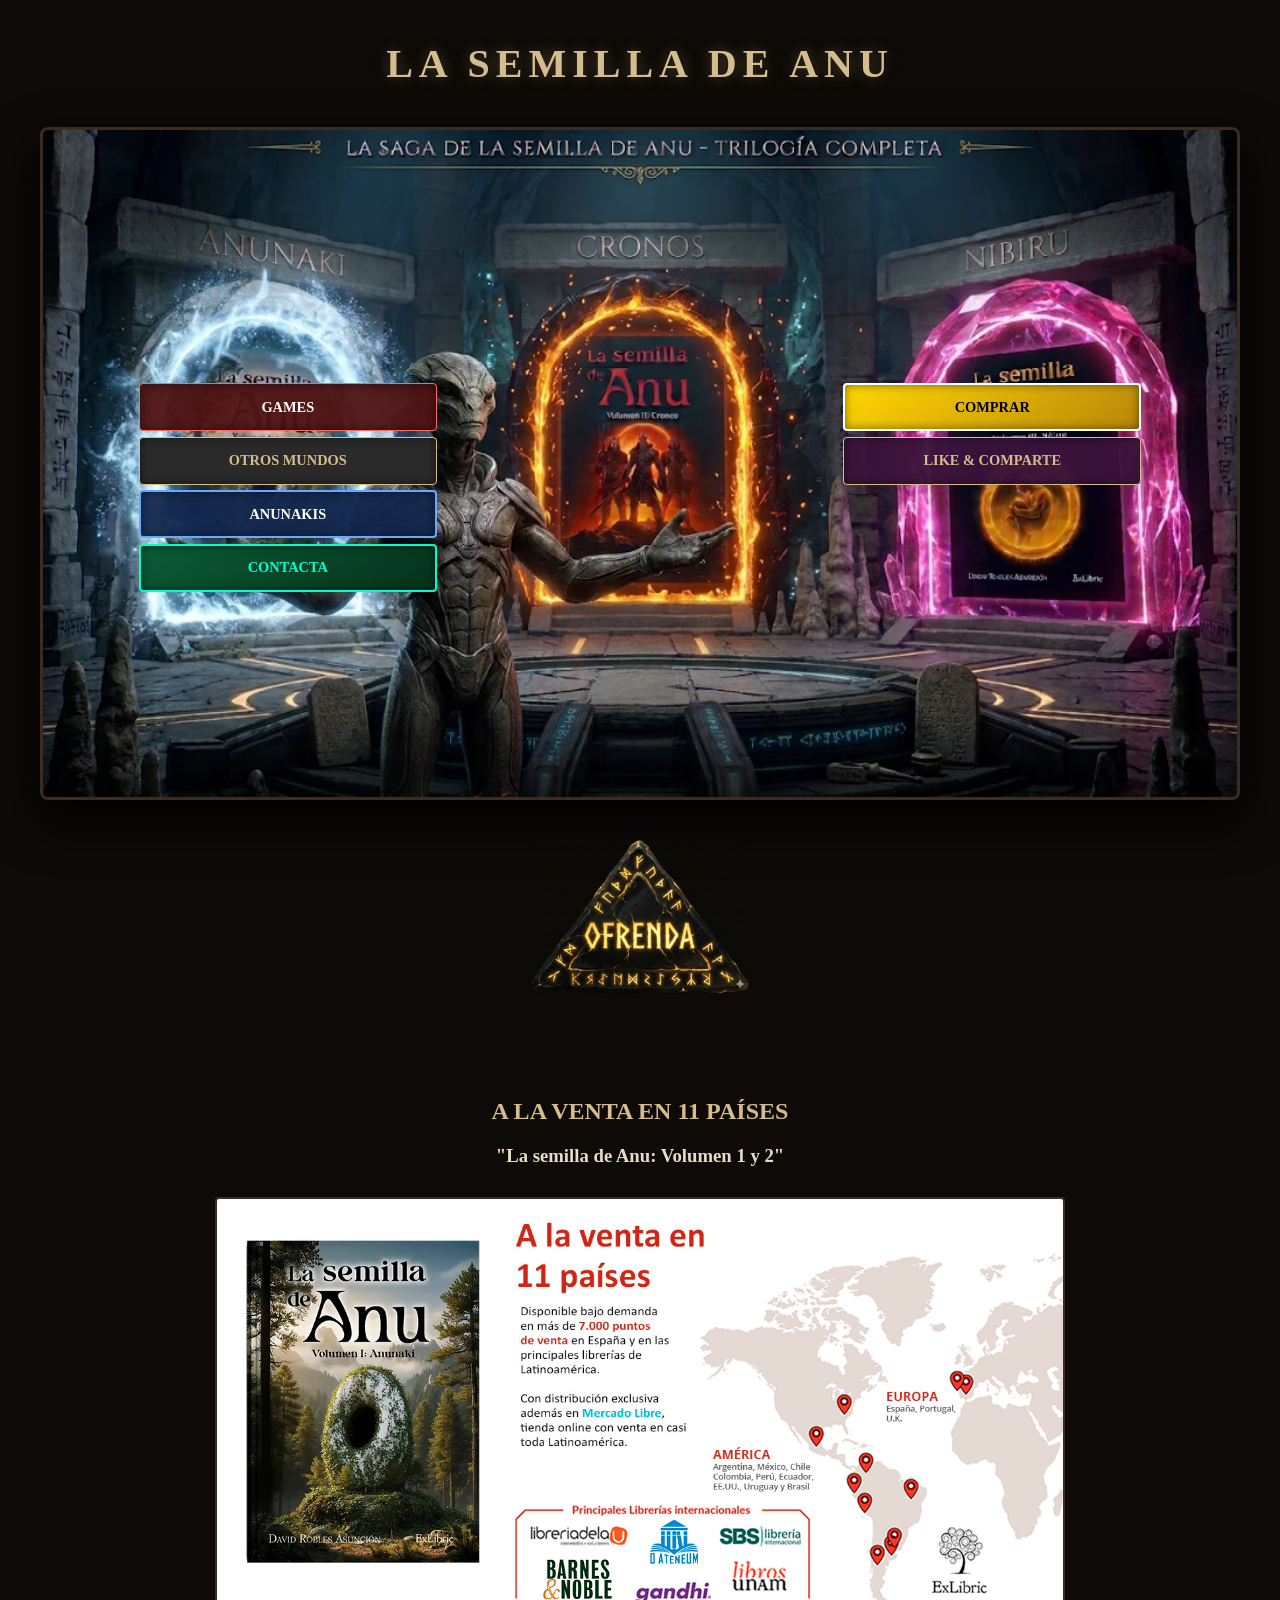
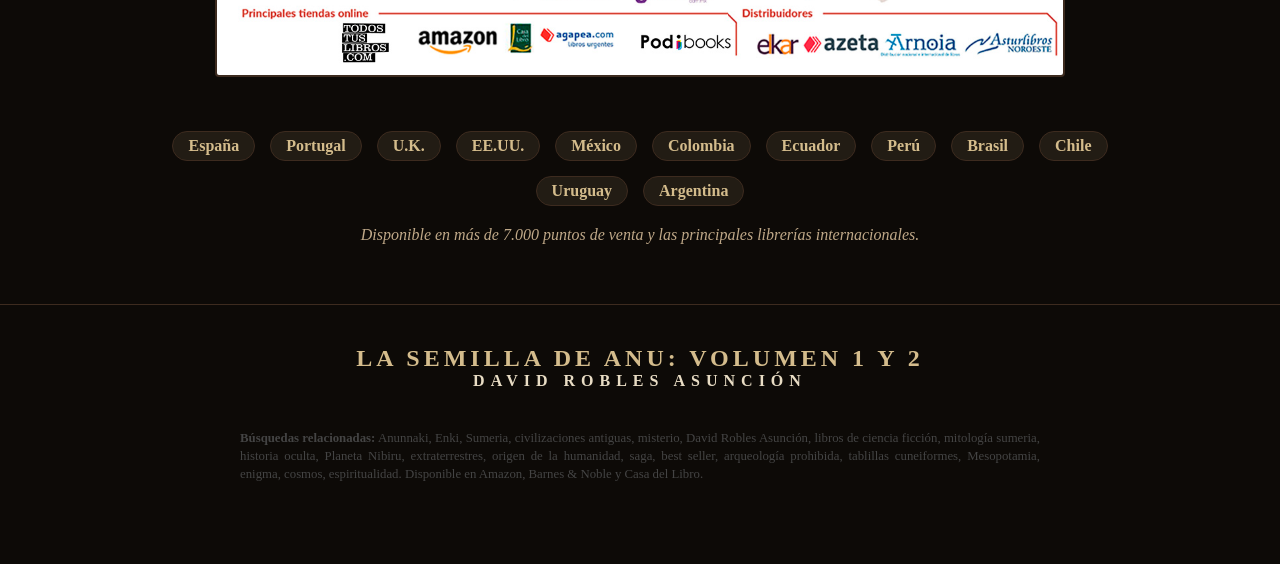
==== commit aadf9ee7: "Update print statement from 'Hello' to 'Goodbye'" ====
--- a/index.html
+++ b/index.html
@@ -186,8 +186,8 @@
     <h1 class="seo-title">La Semilla de Anu</h1>
 
     <div class="templo-master">
-        <img src="portada-pc.jpeg?v=2" class="background-design img-movil" alt="Portada Móvil">
-        <img src="portada-pc.jpeg?v=2" class="background-design img-pc" alt="Portada PC">
+        <img src="portada-pc.webp?v=2" class="background-design img-movil" alt="Portada Móvil">
+        <img src="portada-pc.webp?v=2" class="background-design img-pc" alt="Portada PC">
         
         <div class="gota-efecto"></div>
         <div class="onda-efecto"></div>
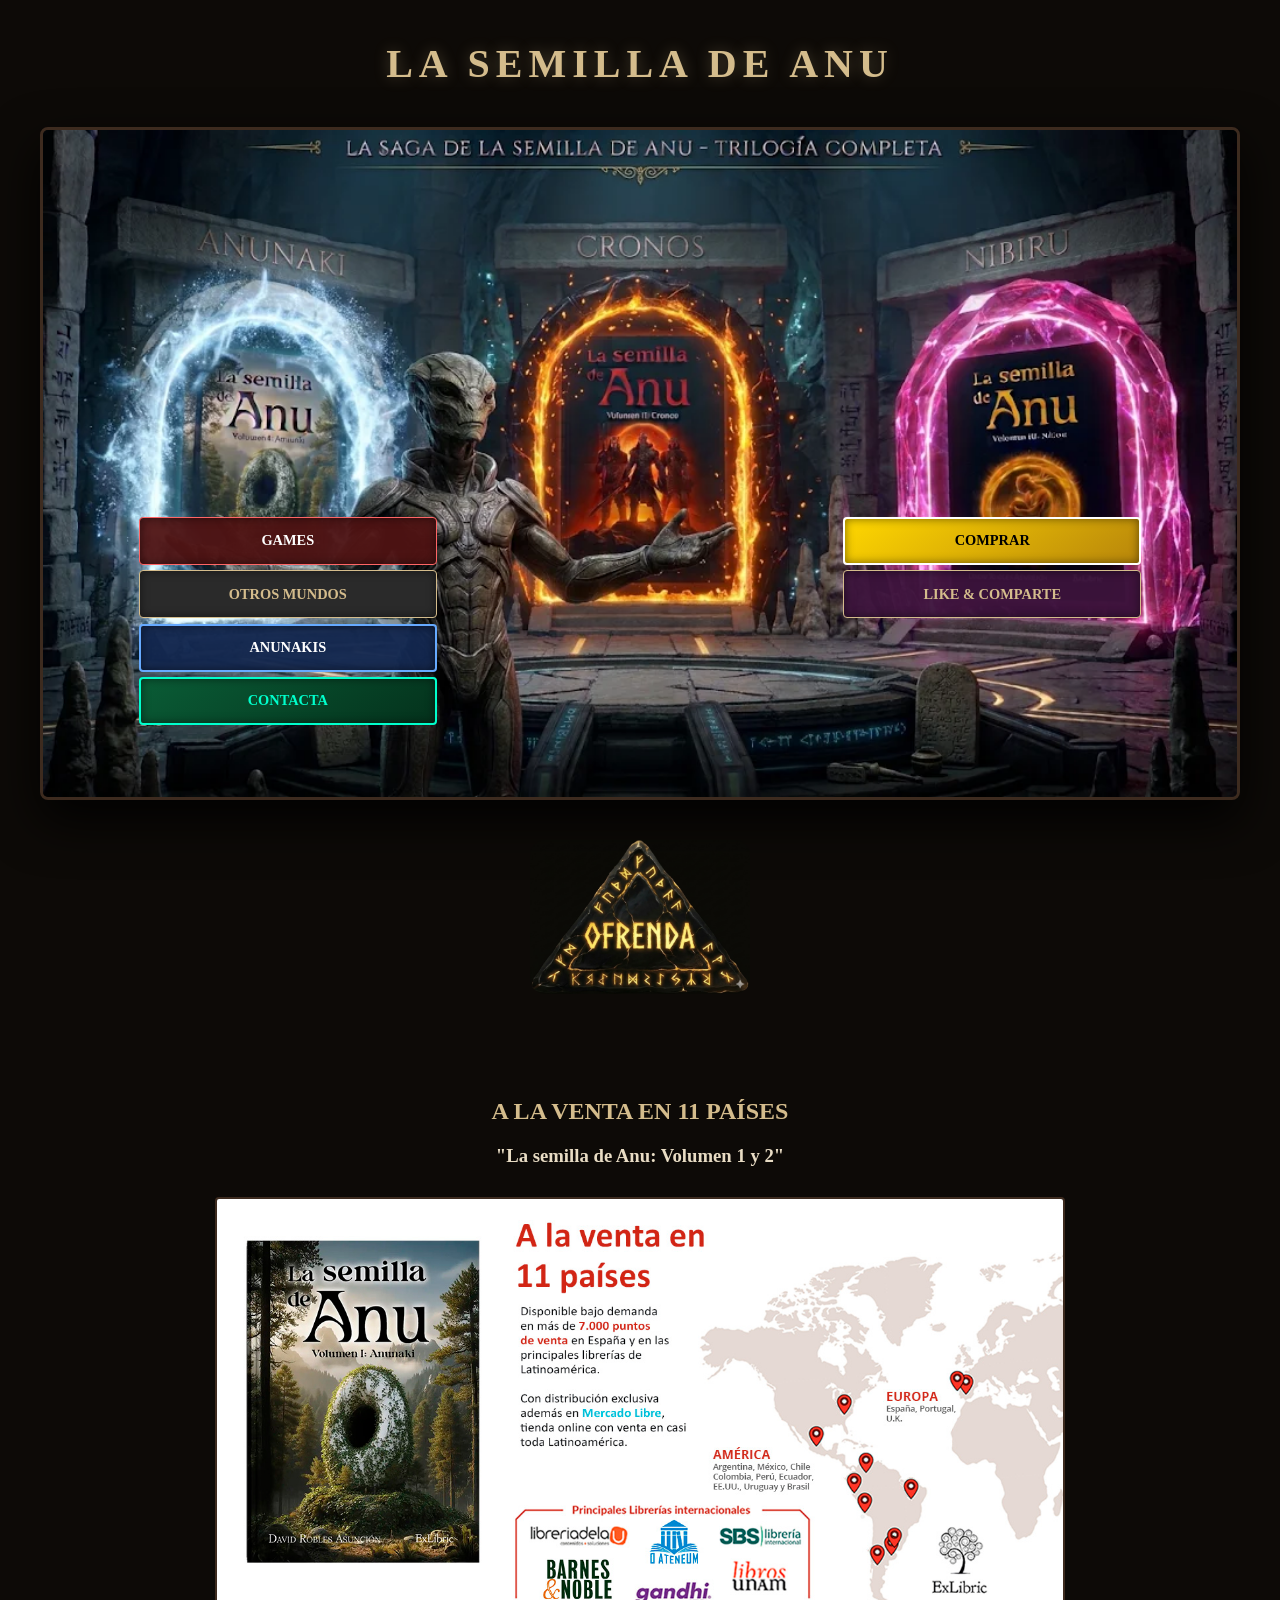
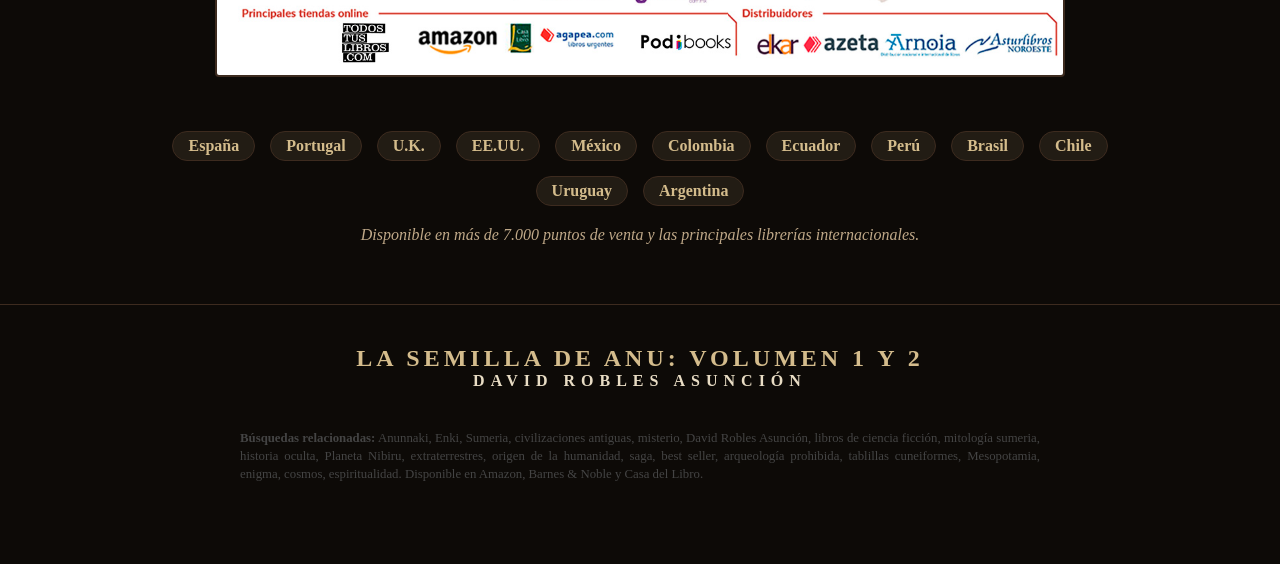
==== commit 72873a98: "Update index.html" ====
--- a/index.html
+++ b/index.html
@@ -67,12 +67,12 @@
         .btn-col-der { left: 67%; color: #fff; }
         
         /* Bajados ligeramente justo por debajo de las manos */
-        .btn-arcade { top: 38%; background: rgba(80, 20, 20, 0.95); border: 1.5px solid #ff6666; } 
-        .btn-otros { top: 46%; background: #2a2a2a; border: 1.5px solid #d4bc8c; color: #d4bc8c !important; }
-        .btn-anunakis { top: 54%; background: rgba(20, 40, 80, 0.95); border: 2px solid #66aaff; }
+        .btn-arcade { top: 58%; background: rgba(80, 20, 20, 0.95); border: 1.5px solid #ff6666; } 
+        .btn-otros { top: 66%; background: #2a2a2a; border: 1.5px solid #d4bc8c; color: #d4bc8c !important; }
+        .btn-anunakis { top: 74%; background: rgba(20, 40, 80, 0.95); border: 2px solid #66aaff; }
         
         .btn-contacta { 
-            top: 62%; 
+            top: 82%; 
             background: linear-gradient(145deg, #0a5c36, #04321c); 
             border: 2px solid #00ffcc; 
             color: #00ffcc !important; 
@@ -86,7 +86,7 @@
         }
 
         .btn-comprar { 
-            top: 38%; background: linear-gradient(145deg, #ffd700, #b8860b); 
+            top: 58%; background: linear-gradient(145deg, #ffd700, #b8860b); 
             color: #000 !important; border: 2px solid #fff; font-weight: 900; 
             animation: latidoGlow 2s infinite;
         }
@@ -97,7 +97,7 @@
         }
 
         .btn-redes { 
-            top: 46%; background: rgba(60, 20, 60, 0.95); border: 1.5px solid #d4bc8c; color: #d4bc8c !important; 
+            top: 66%; background: rgba(60, 20, 60, 0.95); border: 1.5px solid #d4bc8c; color: #d4bc8c !important; 
         }
 
         /* MODALES */
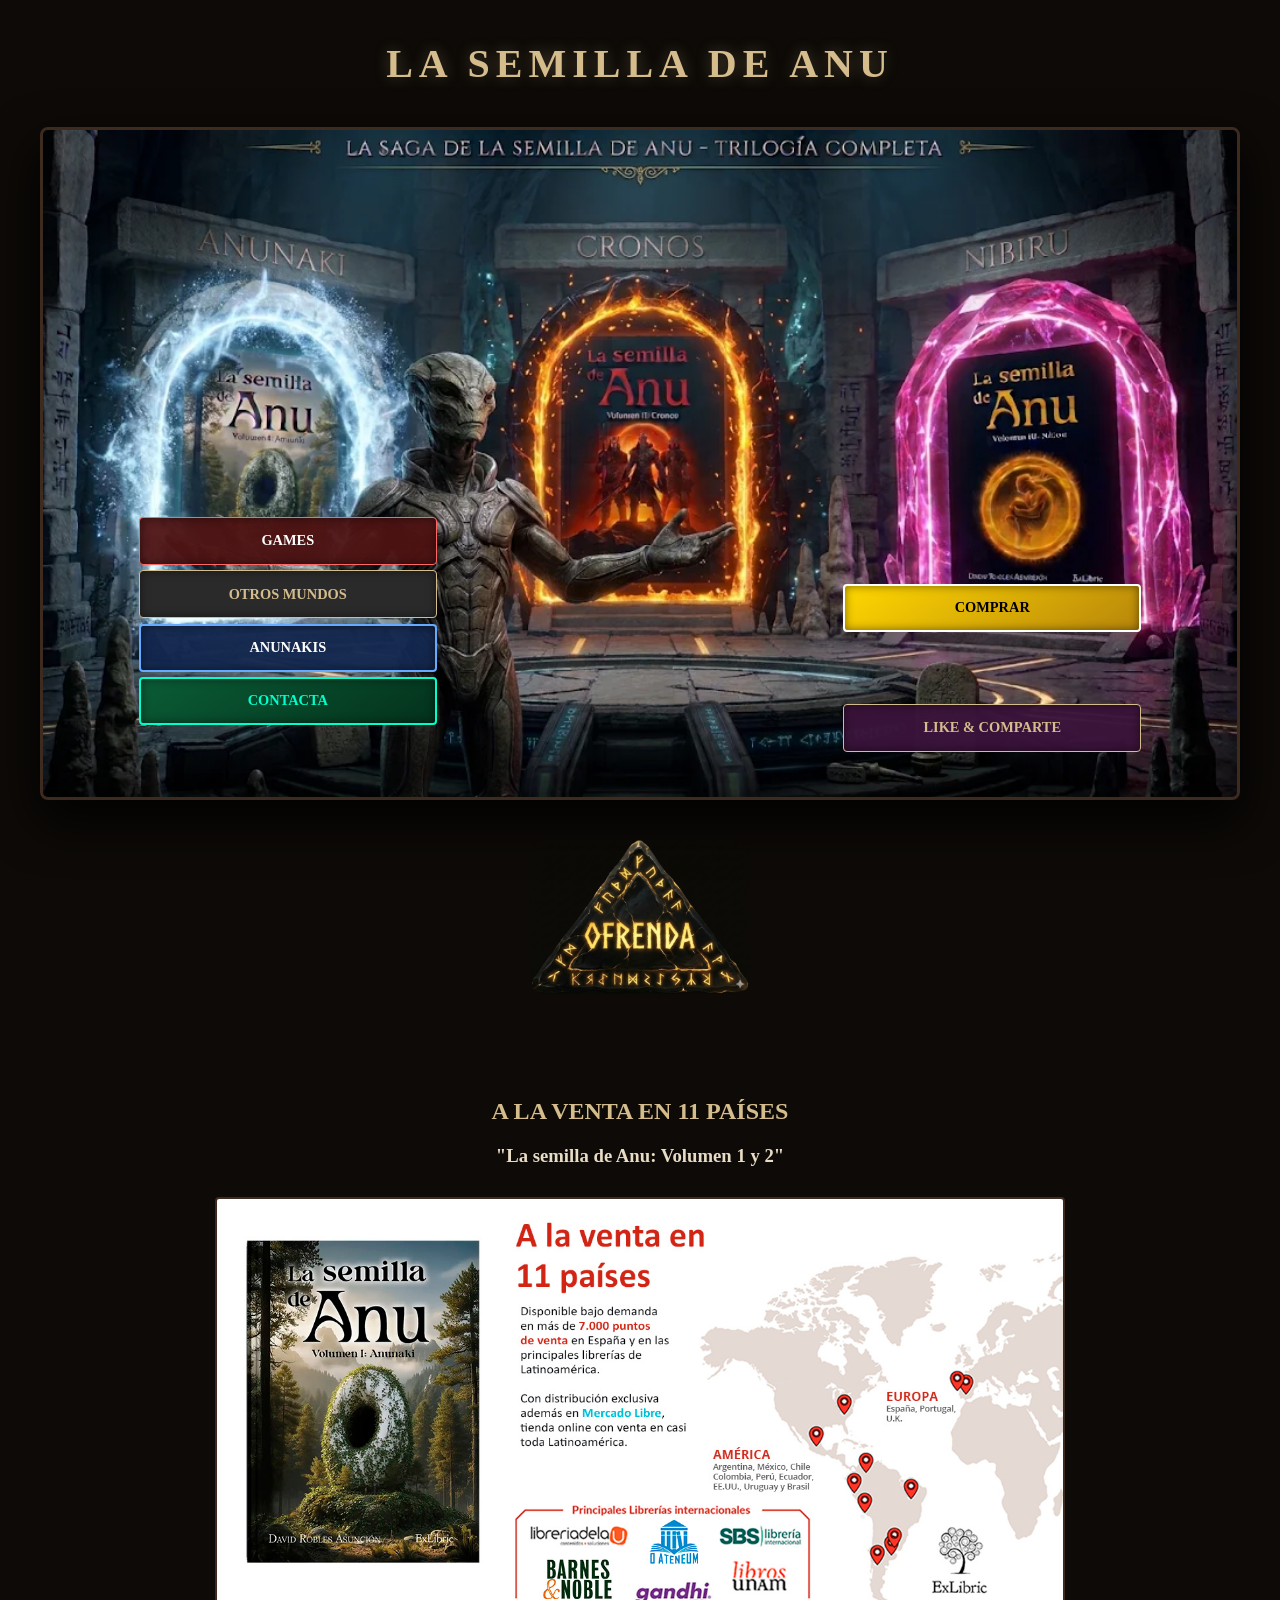
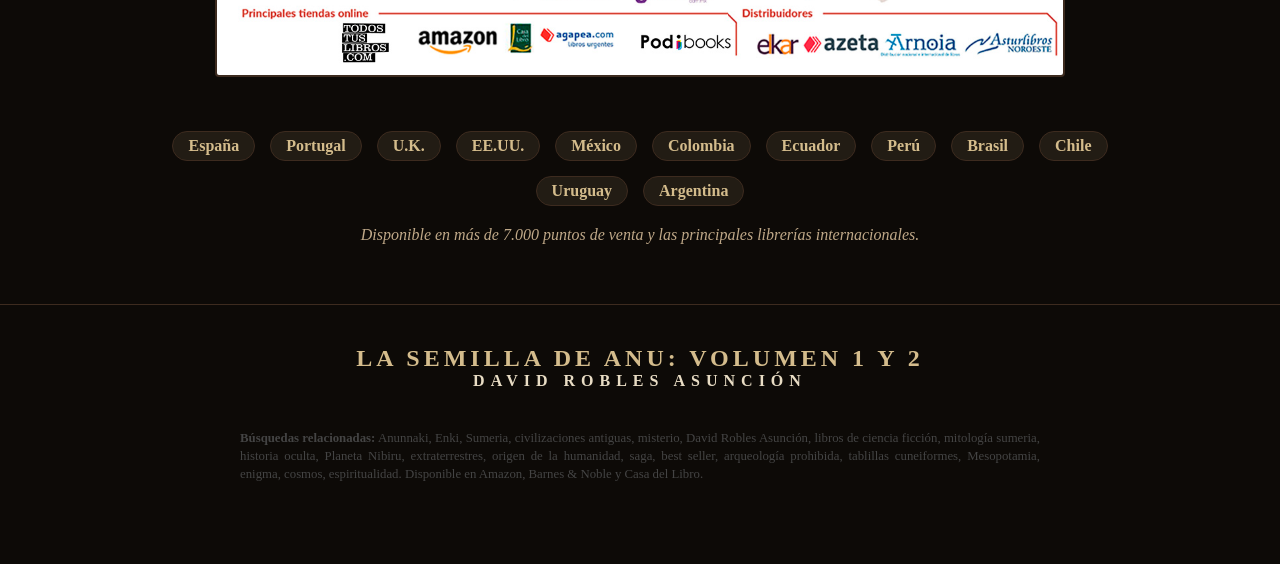
==== commit b3c8eace: "Update print statement from 'Hello' to 'Goodbye'" ====
--- a/index.html
+++ b/index.html
@@ -86,7 +86,7 @@
         }
 
         .btn-comprar { 
-            top: 58%; background: linear-gradient(145deg, #ffd700, #b8860b); 
+            top: 68%; background: linear-gradient(145deg, #ffd700, #b8860b); 
             color: #000 !important; border: 2px solid #fff; font-weight: 900; 
             animation: latidoGlow 2s infinite;
         }
@@ -97,7 +97,7 @@
         }
 
         .btn-redes { 
-            top: 66%; background: rgba(60, 20, 60, 0.95); border: 1.5px solid #d4bc8c; color: #d4bc8c !important; 
+            top: 86%; background: rgba(60, 20, 60, 0.95); border: 1.5px solid #d4bc8c; color: #d4bc8c !important; 
         }
 
         /* MODALES */
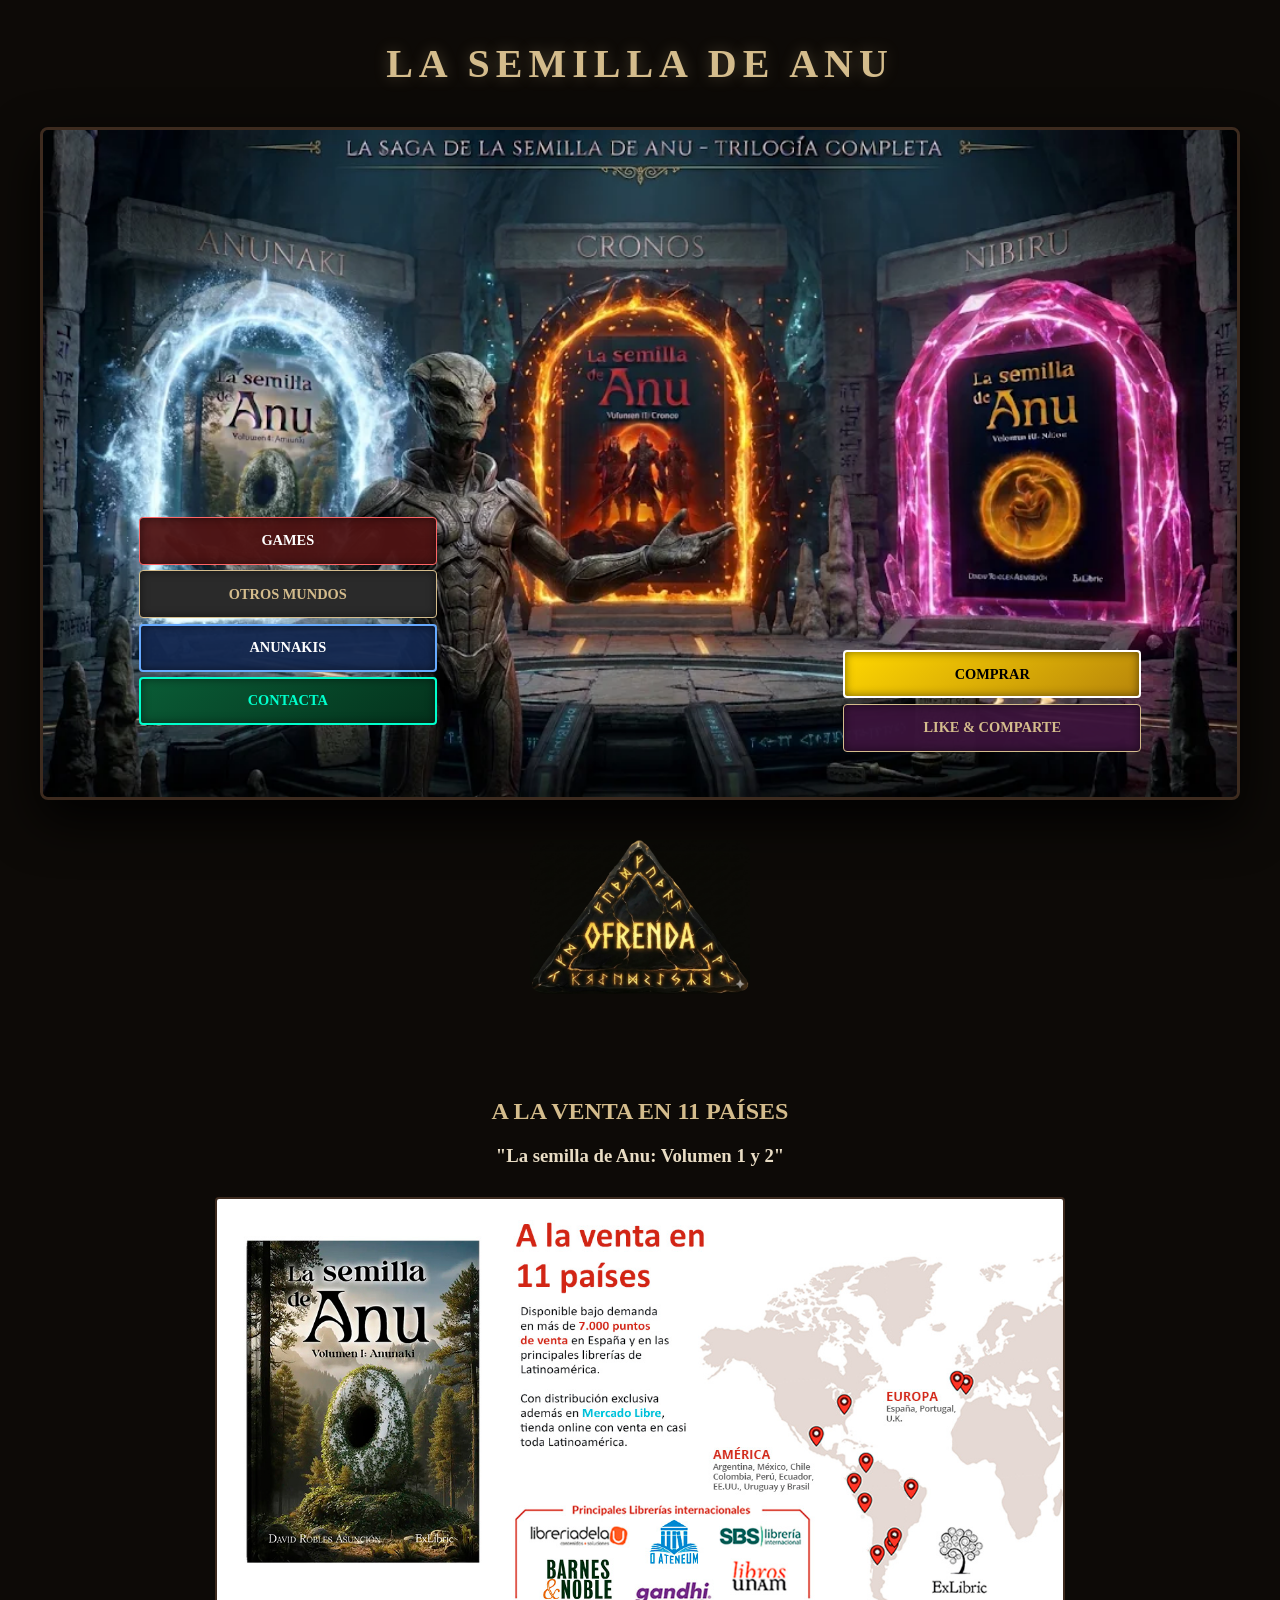
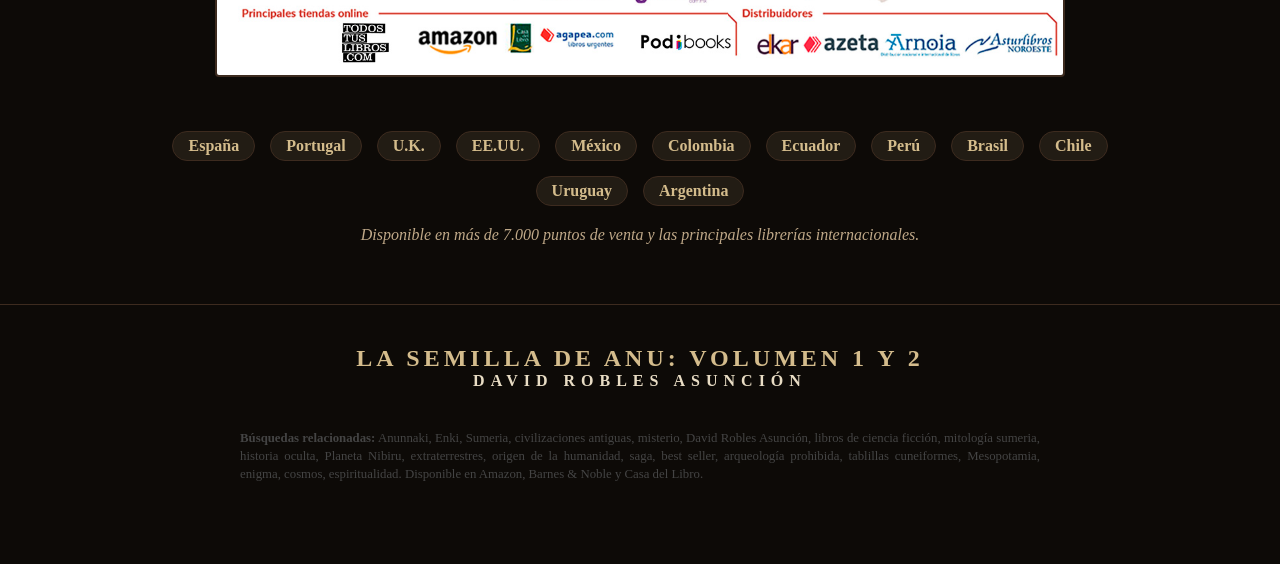
==== commit 4b91175b: "Update fmt.Println message from 'Hello' to 'Goodbye'" ====
--- a/index.html
+++ b/index.html
@@ -86,7 +86,7 @@
         }
 
         .btn-comprar { 
-            top: 68%; background: linear-gradient(145deg, #ffd700, #b8860b); 
+            top: 78%; background: linear-gradient(145deg, #ffd700, #b8860b); 
             color: #000 !important; border: 2px solid #fff; font-weight: 900; 
             animation: latidoGlow 2s infinite;
         }
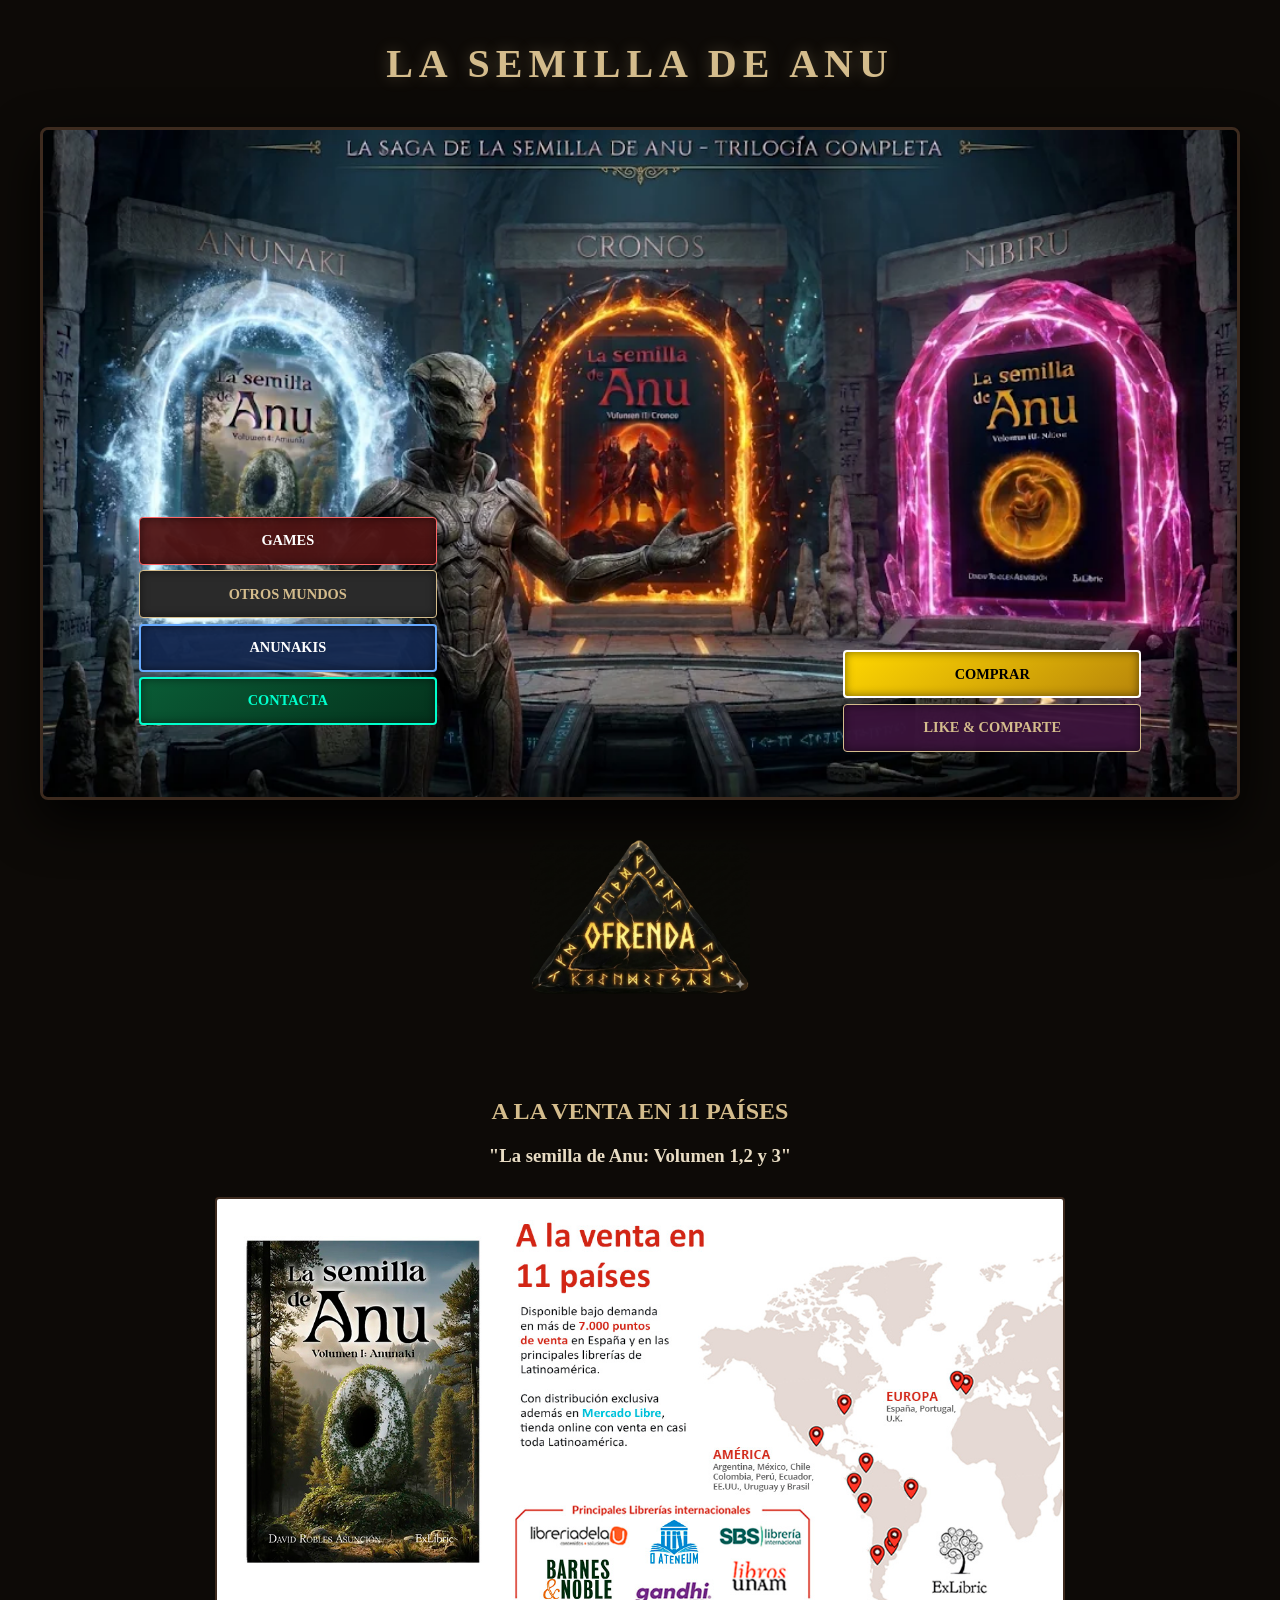
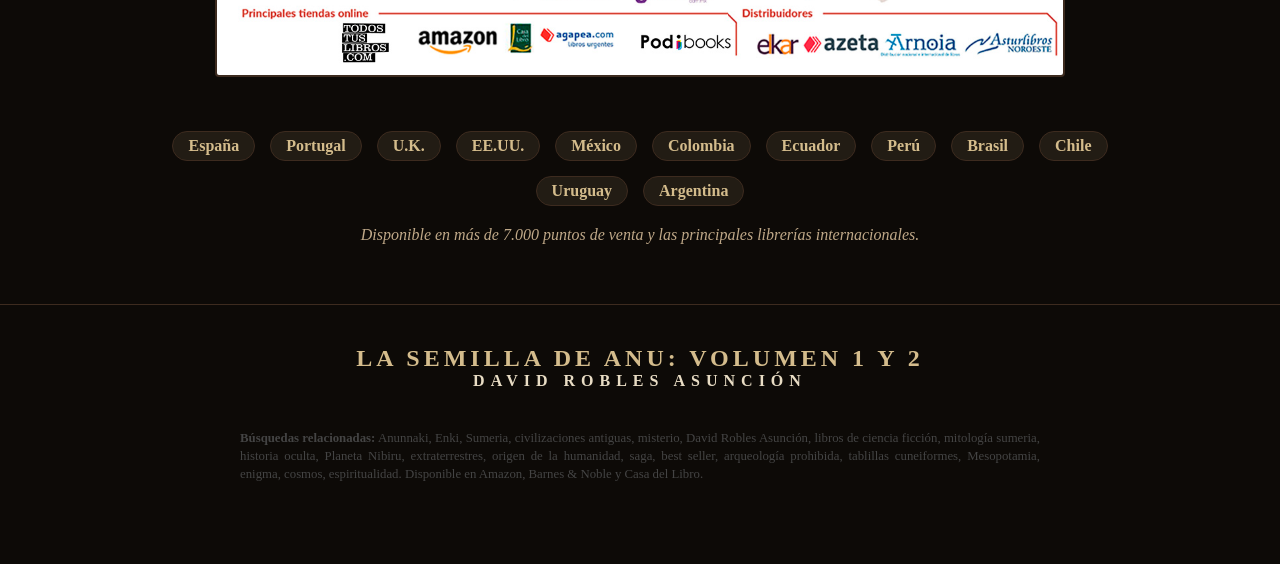
==== commit c4d1e6cb: "Update index.html" ====
--- a/index.html
+++ b/index.html
@@ -337,7 +337,7 @@
 
     <section class="seccion-venta">
         <h2 style="color:#d4bc8c; margin-bottom:20px;">A LA VENTA EN 11 PAÍSES</h2>
-        <h3 style="margin-bottom:30px; color:#e8dcc4;">"La semilla de Anu: Volumen 1 y 2"</h3>
+        <h3 style="margin-bottom:30px; color:#e8dcc4;">"La semilla de Anu: Volumen 1,2 y 3"</h3>
         <img src="mapa.jpg" class="mapa-img" alt="Mapa de puntos de venta">
         <ul class="lista-paises">
             <li>España</li><li>Portugal</li><li>U.K.</li><li>EE.UU.</li><li>México</li><li>Colombia</li>
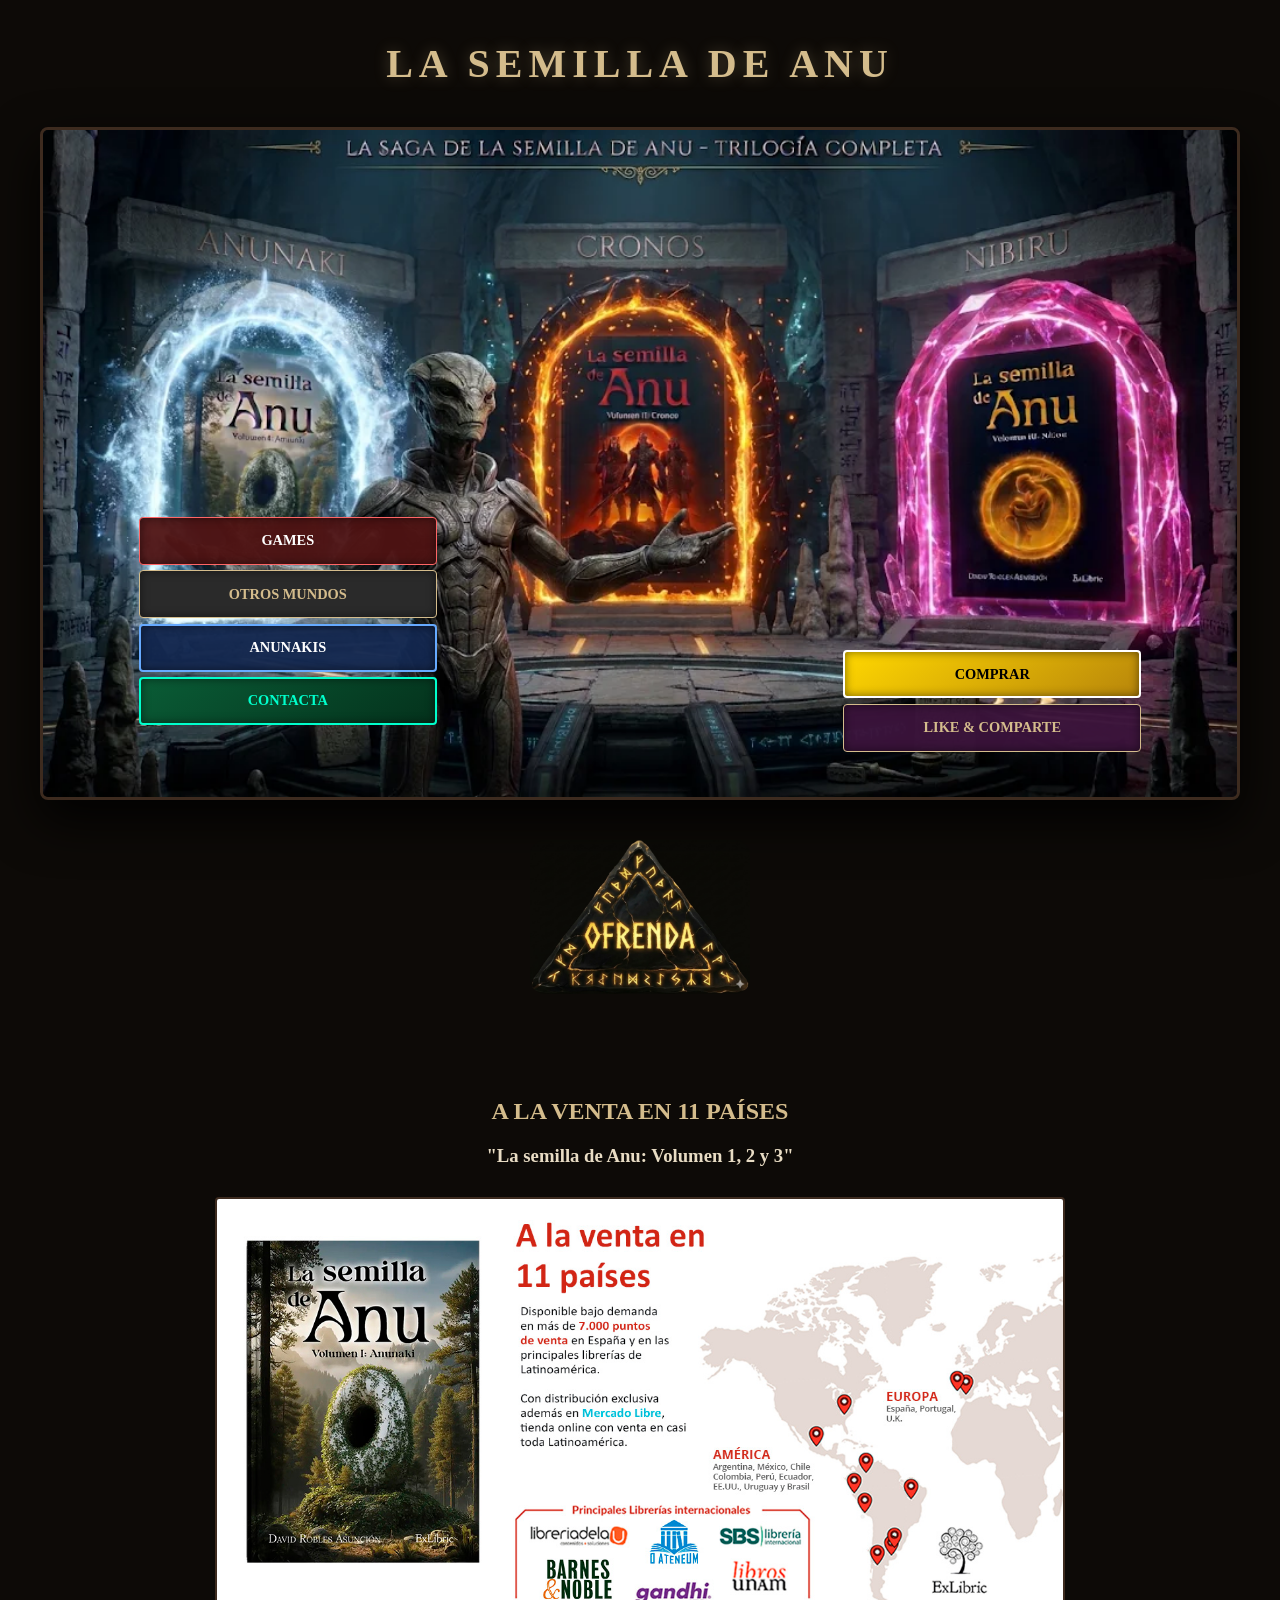
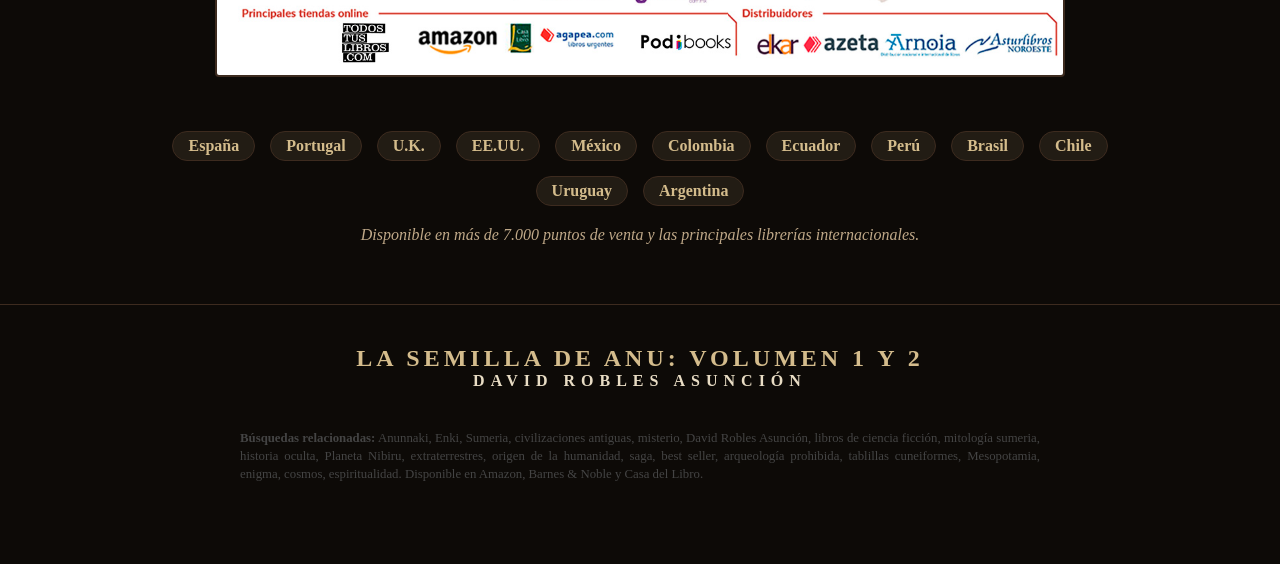
==== commit 54eaa796: "Change 'Hello World' to 'Goodbye World'" ====
--- a/index.html
+++ b/index.html
@@ -337,7 +337,7 @@
 
     <section class="seccion-venta">
         <h2 style="color:#d4bc8c; margin-bottom:20px;">A LA VENTA EN 11 PAÍSES</h2>
-        <h3 style="margin-bottom:30px; color:#e8dcc4;">"La semilla de Anu: Volumen 1,2 y 3"</h3>
+        <h3 style="margin-bottom:30px; color:#e8dcc4;">"La semilla de Anu: Volumen 1, 2 y 3"</h3>
         <img src="mapa.jpg" class="mapa-img" alt="Mapa de puntos de venta">
         <ul class="lista-paises">
             <li>España</li><li>Portugal</li><li>U.K.</li><li>EE.UU.</li><li>México</li><li>Colombia</li>
